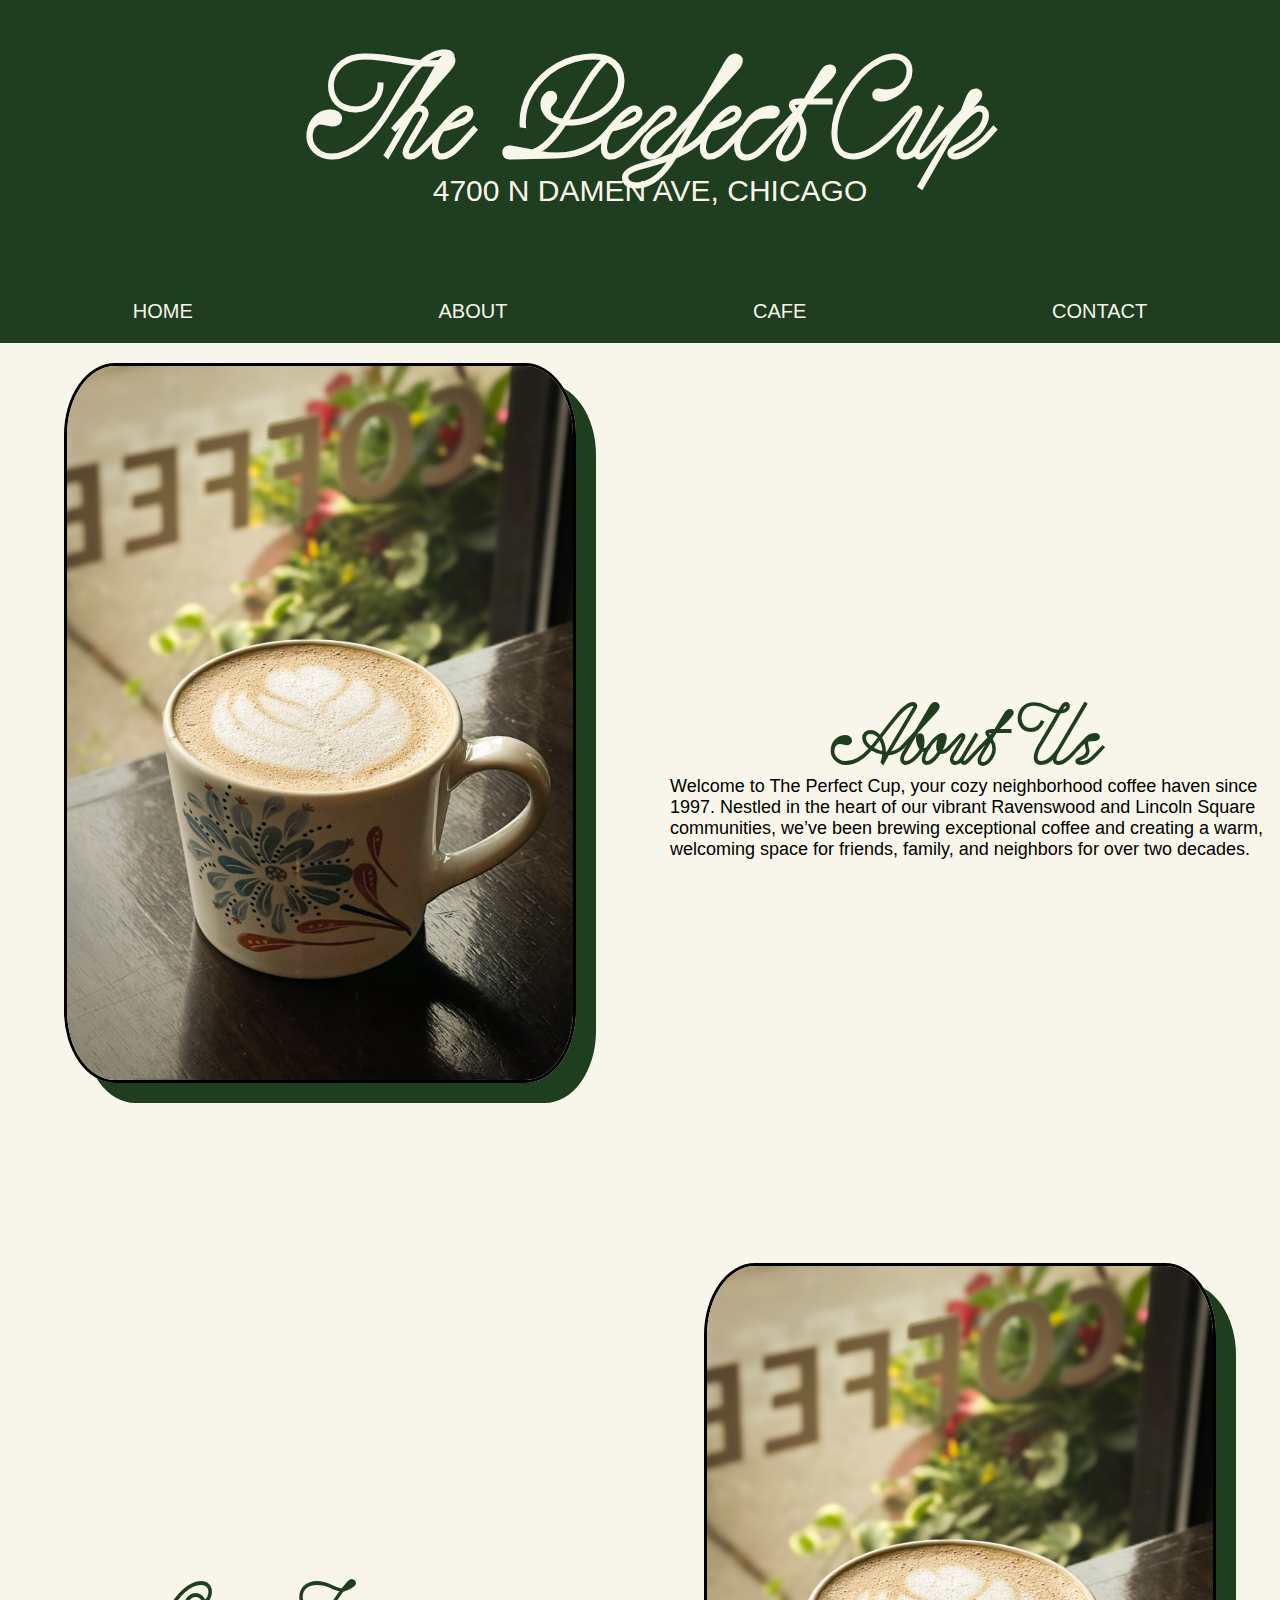
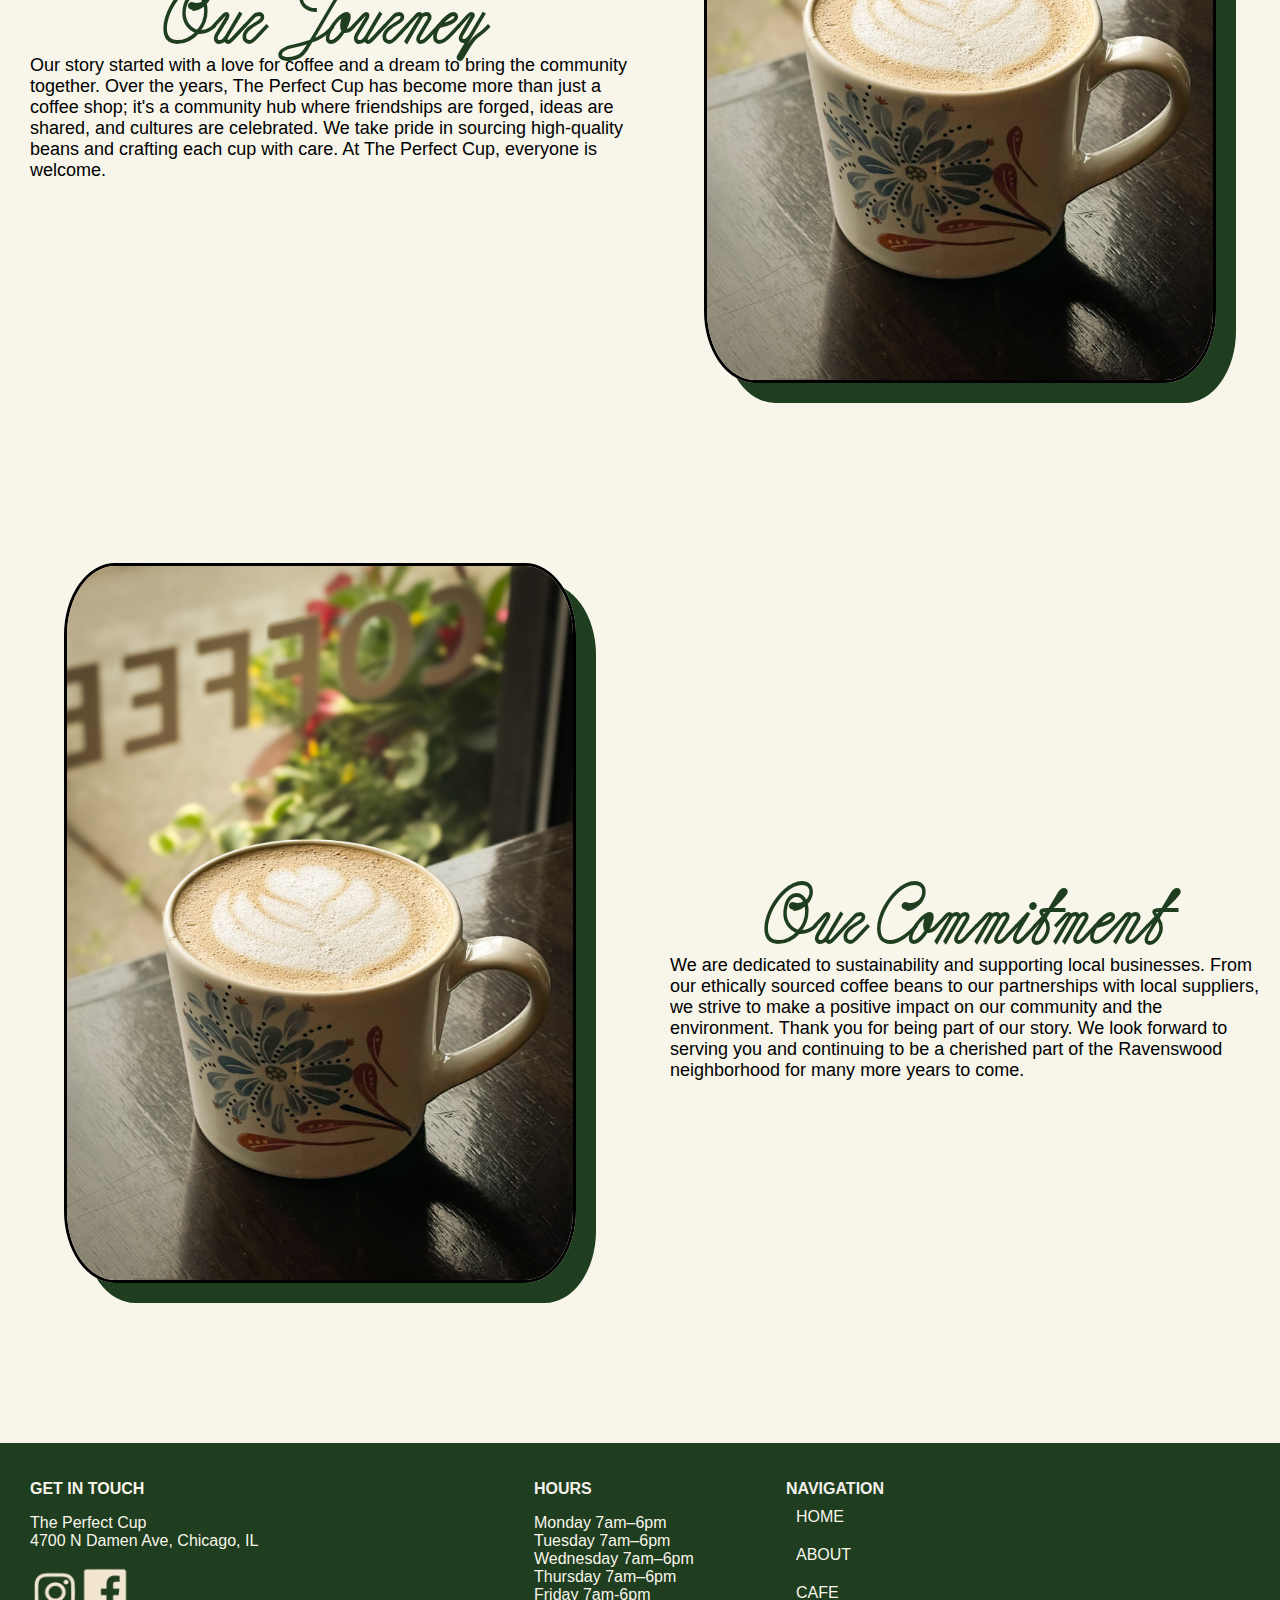
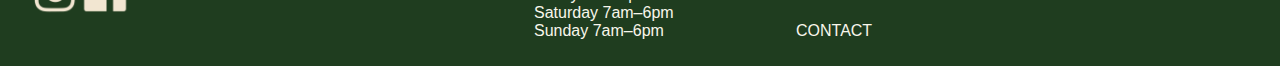
==== html/about.html @ 3f5484db "ok" ====
<!DOCTYPE html>
<html lang="en">
<head>
    <meta charset="UTF-8">
    <meta name="viewport" content="width=device-width, initial-scale=1.0">
    <title>Perfect Cup</title>
    <link rel="icon" type="image/x-icon" href="../media/images/logo.png">
    <link rel="stylesheet" href="../css/style.css">
    <link rel="preconnect" href="https://fonts.googleapis.com">
    <link rel="preconnect" href="https://fonts.gstatic.com" crossorigin>
    <link href="https://fonts.googleapis.com/css2?family=Jaldi:wght@400;700&family=Jomhuria&display=swap" rel="stylesheet">
    <link href="https://fonts.googleapis.com/css2?family=Jaldi:wght@400;700&family=Jomhuria&family=Mogra&display=swap" rel="stylesheet">
    <link href="https://fonts.googleapis.com/css2?family=Jaldi:wght@400;700&family=Jomhuria&family=Mogra&family=Righteous&display=swap" rel="stylesheet">
    <script type="importmap">
    {
      "imports": {
        "three": "https://unpkg.com/three@v0.162.0/build/three.module.js",
        "three/addons/": "https://unpkg.com/three@v0.162.0/examples/jsm/"
      }
    }
    </script>
    <style>
      body {
        background-color: #f8f6eb;
      }
      .parent-container::after {
        content: "";
        display: table;
        clear: both;
      }
    </style>
</head>
<body>
  <!-- Load an icon library to show a hamburger menu (bars) on small screens -->
  <link rel="stylesheet" href="https://cdnjs.cloudflare.com/ajax/libs/font-awesome/4.7.0/css/font-awesome.min.css">
  <!-- Top Navigation Menu -->
  <div class="topnav">
    <a href="https://kaylasuess.com/" class="active"></a>
    <!-- Navigation links (hidden by default) -->
    <div id="myLinks">
        <a href="index.html" id="chome">home</a>
        <a href="html/about.html" id="about">about</a>
        <div id="insta">
         <a href="https://www.instagram.com/perfectcupchicago/">
           <img src="media/images/instagram.png" alt="instagram" style="width: 50px; height: 50px;">
         </a>
       </div>
       <div id="facebook">
         <a href="https://www.facebook.com/perfectcupchicago/">
           <img src="media/images/facebook.png" alt="instagram" style="width: 50px; height: 50px;">
         </a>
       </div>
      </div>
    <!-- "Hamburger menu" / "Bar icon" to toggle the navigation links -->
    <a href="javascript:void(0);" class="icon" onclick="myFunction()">
      <i class="fa fa-bars"></i>
    </a>
  </div> 

  <div class="parent-container">
    <div class="flex-container">
      <h1>The Perfect Cup</h1>
      <h2>4700 N DAMEN AVE, CHICAGO</h2>
    </div>

    <div class="flex-container-header">
      <div id="home"><a href="../index.html">HOME</a></div>
      <div id="about"><a href="../html/about.html">ABOUT</a></div>
      <div id="cafe"><a href="../html/cafe.html">CAFE</a></div>
      <div id="contact"><a href="../html/contact.html">CONTACT</a></div>
    </div>

    <div class="our-story">
      <div class="our-story1">
        <img id="coffee-pages" src="../media/images/latte.jpg">
      </div> 
      <div class="our-story2">
        <h3>About Us</h3>
        <h4>Welcome to The Perfect Cup, your cozy neighborhood coffee haven since 1997. Nestled in the heart of our vibrant Ravenswood and Lincoln Square communities, we’ve been brewing exceptional coffee and creating a warm, welcoming space for friends, family, and neighbors for over two decades.</h4>
      </div>
    </div>

    <div class="our-story">
      <div class="our-story2">
        <h3>Our Journey</h3>
        <h4>Our story started with a love for coffee and a dream to bring the community together. Over the years, The Perfect Cup has become more than just a coffee shop; it's a community hub where friendships are forged, ideas are shared, and cultures are celebrated.
        We take pride in sourcing high-quality beans and crafting each cup with care. At The Perfect Cup, everyone is welcome.</h4>
      </div>
      <div class="our-story1">
        <img id="coffee-pages" src="../media/images/latte.jpg">
      </div> 
    </div>

    <div class="our-story">
      <div class="our-story1">
        <img id="coffee-pages" src="../media/images/latte.jpg">
      </div> 
      <div class="our-story2">
        <h3>Our Commitment</h3>
        <h4>We are dedicated to sustainability and supporting local businesses. From our ethically sourced coffee beans to our partnerships with local suppliers, we strive to make a positive impact on our community and the environment.
        Thank you for being part of our story. We look forward to serving you and continuing to be a cherished part of the Ravenswood neighborhood for many more years to come.</h4>
      </div>
    </div>
  </div> 

  <div class="flex-container-footer">

    <div class="flex-item-hours">
      <h5>GET IN TOUCH</h5>
<p>The Perfect Cup
<br>
4700 N Damen Ave, Chicago, IL

</p>

<div id="insta">
<a href="https://www.instagram.com/perfectcupchicago/">
  <img src="../media/images/instagram.png" alt="instagram" style="width: 50px; height: 50px;">
</a>

<div id="facebook">
<a href="https://www.facebook.com/perfectcupchicago/">
  <img src="../media/images/facebook.png" alt="instagram" style="width: 50px; height: 50px;">
</a>
</div>
</div>


    </div>

    <div class="flex-item-hours2">

      <h5>HOURS</h5>
      <p>Monday	7am–6pm<br>
      Tuesday	7am–6pm<br>
      Wednesday	7am–6pm<br>
      Thursday	7am–6pm<br>
      Friday	7am-6pm<br>
      Saturday	7am–6pm<br>
      Sunday	7am–6pm<br></p>
</div>


<div class="flex-item-hours3">
<h5>NAVIGATION</h5>
    <div id="home">
      <a href="../index.html">HOME</div>
  
            <div id="about">
              <a href="../html/about.html">ABOUT</div>
  
                <div id="cafe">
                  <a href="../html/cafe.html">CAFE</div>
  
                    <div id="contact">
                      <a href="../html/contact.html">CONTACT</div>
  
                    <!-- <div id="insta">
                      <a href="https://www.instagram.com/perfectcupchicago/">
                        <img src="media/images/instagram.png" alt="instagram" style="width: 50px; height: 50px;">
                      </a>
                    </div>
  
                    <div id="facebook">
                      <a href="https://www.facebook.com/perfectcupchicago/">
                        <img src="media/images/facebook.png" alt="instagram" style="width: 50px; height: 50px;">
                      </a>
                    </div>  -->
              
</div>
    </div>
  
                  
 
  <script>
    function myFunction() {
      var x = document.getElementById("myLinks");
      if (x.style.display === "block") {
        x.style.display = "none";
      } else {
        x.style.display = "block";
      }
    }
  </script>

  <script src="../js/script.js" type="module"></script>
  <script src="../js/main.js" type="module"></script>
</body>
</html>
---- css/style.css ----
body{
    margin:0;
    height: 100%;
}
canvas{
    display:block;
}
* {
  box-sizing: border-box;
}

.parent-container {
  width: 100%;
}

/* Clearfix for parent container */
.parent-container::after {
  content: "";
  display: table;
  clear: both;
}



.flex-container-header{
    display: flex;
    flex-direction: in-line;
    background-color: #1f3d1f;
    font-family: 'Open Sans', sans-serif;
    font-weight: 300;
    font-size: 20px;
    padding: 10px;
    height: 40%;
    width: 100%;
    padding-top: 20px;
    justify-content: center;
    justify-content: space-around;
    margin-left: auto;
    margin-right: auto;
   
   

   
}

a{
    text-decoration: none;
    color: #f8f6eb;
   
}




#home{
   /* position:absolute; */
    padding: 10px;
    
   
   
}

#home:hover{
    text-decoration: none;
    background-color: #D6A441;
    border-radius: 5px;
}

#about{
    /* position: absolute; */
    padding: 10px;
  
}

#about:hover{
    text-decoration: none;
    background-color: #D6A441;
    border-radius: 5px;
}

#cafe{
    /* position: absolute; */
    padding: 10px;
    
}

#cafe:hover{
    text-decoration: none;
    background-color: #D6A441;
    border-radius: 5px;
}

#contact{
    /* position: absolute; */
    padding: 10px;
   
}

#contact:hover{
    text-decoration: none;
    background-color: #D6A441;
    border-radius: 5px;
}

#insta{
    display: flex;
    flex-wrap: nowrap;
}



.flex-container{
    display: flex;
    flex-direction: column;
    width: 100%;
    height: 30vh;
    justify-content: center;
    align-items: center;
    /* border: solid black;
    border-radius: 20px; */
    background-color: #1f3d1f;
    font-family: 'louiseregular';

   
}

@font-face {
  font-family: 'louiseregular';
  src: url('../media/fonts/louise-regular-webfont.woff2') format('woff2'),
       url('../media/fonts/louise-regular-webfont.woff') format('woff');
  font-weight: normal;
  font-style: normal;

}

h1{
  font-family: 'louiseregular';
    font-size: 100px;
    color: #f8f6eb;
    margin-top: 100px;
    display: flex;
    align-items: center;
    text-align: center;
    flex-wrap: wrap;

    
}

h2{
    font-family: 'Open Sans', sans-serif;
    font-weight: 300;
    font-size: 30px;
    margin-top: -70px;
    padding-bottom: 60px;
    justify-content: center;
    padding-left: 20px;
    flex-wrap: wrap;

   
    
    color: #f8f6eb;

    
}

h3{
  font-family: 'louiseregular';
    font-size: 60px;
   color: #1f3d1f;
    justify-content: center;
    margin-left: auto;
    margin-right: auto;
    margin-top: auto;
    margin-bottom: 0px;
   

    

}

h4{
    font-family: 'Open Sans', sans-serif;
    font-size: 18px;
    font-weight: 300;
    color: black;
    justify-content: center;
    margin-left: auto;
    margin-right: auto;
    margin-top: 0px;
    margin-bottom: auto;
    padding-bottom: 10px;
    padding-left: 30px;
    padding-right: 10px;

}

h5{
  font-family: "Space Mono", sans-serif;
  font-size: 16px;
  margin-bottom: 0px;
}

.flex-container2{
    display: flex;
    flex-direction: column;
  width: 100%;
  height: 100%;
}

.flex-container3{
 display: flex;
 flex-direction: column;
 margin-top: 50px;
  width: 100%;

   

}


#coffee{
    margin-left: auto;
    margin-right: auto;
  width: 80%;
  height: 80vh;
  justify-content: center;
  border: solid black;
  box-shadow: 20px 20px #1f3d1f;
  object-fit: cover;
  object-position: 50% 50%;
  border-radius: 10%;

}

#coffee-pages{
  margin-left: auto;
  margin-right: auto;
width: 80%;
height: 80vh;
justify-content: center;
border: solid black;
box-shadow: 20px 20px #1f3d1f;
object-fit: cover;
margin-top: 20px;
object-position: 50% 50%;
border-radius: 10%;

}


#coffee-scroll{
  margin-left: auto;
  margin-right: auto;
width: 80%;
height: 80vh;
justify-content: center;
border: solid black;
box-shadow: 20px 20px #1f3d1f;
object-fit: cover;
object-position: 50% 50%;


}


div.scrollmenu {
    
    overflow: auto;
    white-space: nowrap;
    margin-bottom: 100px;
    background-color:#1f3d1f;
  }
  
  div.scrollmenu a {
    display: inline-block;
    color: white;
    text-align: center;
    padding: 14px;
    text-decoration: none;
    margin-bottom: 200px;
    padding-bottom: 100px;
  }
  
  div.scrollmenu a:hover {
    background-color: #777;
  }
  

  
  div.scroll {
    margin: 4px, 4px;
    padding: 4px;
   color: black;
    width: 500px;
    height: 50vh;
    overflow-x: hidden;
    overflow-y: auto;
    text-align: justify;
    margin-top: 100px;
   

}


  .flex-container-footer{
    display: flex;
    flex-direction: in-line;
    background-color: #1f3d1f;
    font-size: 25px;
    padding: 10px;
    height: 30%;
    width: 100%;
    color: #f8f6eb;
    bottom: 0;
    /* position: fixed; */
   
   
   
}




.flex-container4{
    display: flex;
    flex-direction: column;
    width: 80%;
    height: 100%;
    justify-content: center;
    text-align: center;
    align-items: center;
  margin-bottom: 100px;
    padding-bottom: 20px;
    margin-left: auto;
    margin-right: auto;
   border: solid #1f3d1f;
   box-shadow: 20px 20px #1f3d1f;
    color: #f8f6eb;
    margin-top: 100px;
    border-radius: 10%;

}

.mobile-container {
    max-width: 480px;
    margin: auto;
   background-color: #396346;
    height: 500px;
    border-radius: 10px;
    display: none;
  }
  

  
  .topnav #myLinks {
    display: none;
  }
  
  .topnav a {
    color: #f8f6eb;
    padding: 14px 16px;
    text-decoration: none;
    font-size: 17px;
    display: none;
  }
  
  .topnav a.icon {
   background-color: #f8f6eb;
    display: none;
    position: absolute;
    right: 0;
    top: 0;
  }
  
  .topnav a:hover {
    background-color: #f8f6eb;
   
  }
  
  .active {

    color: #f8f6eb;
  }


  p{
    color: #f8f6eb;
    font-family: 'Open Sans', sans-serif;
    font-weight: 300;
    
  }

.flex-item-hours{
  display: flex;
  flex-direction: column;
    font-size: 16px;
    width: 40%;
    height: 100%;
    color: #f8f6eb;
    /* margin-top: 20px;
    margin-bottom: 20px; */
    margin-left: 20px;
    
   
 
    

}

.flex-item-hours2{
  display: flex;
  flex-direction: column;
  width: 20%;
    height: 100%;
  font-size: 16px;
  color: #F2F0EB;
  font-family: 'Open Sans', sans-serif;
  font-weight: 300;
  


}

.flex-item-hours3{
  display: flex;
  flex-direction: column;
  width: 20%;
  height: 100%;
  font-size: 16px;
  color: #F2F0EB;
  font-family: 'Open Sans', sans-serif;
  font-weight: 300;
  


}

.our-story{
  width: 100%;
  height: 100vh;
  display: flex;
  flex-wrap: wrap;
}

.our-story1{
  display: flex;
  flex-direction:column;
  width: 50%;
  height: 100vh;
  flex-wrap: wrap;
  margin-left: auto;
  margin-right: auto;
  
}

.our-story2{
  display: flex;
  flex-direction:column;
  width: 50%;
  height: 100vh;

  flex-wrap: wrap;
  
}

.our-story3{
  display: flex;
  flex-direction:column;
  width: 50%;
  height: 100vh;
color: orange;
  flex-wrap: wrap;
}


.umbria{
  width: 100%;
  height: 100vh;
  background-color: #D6A441;
}


.contact{
  width: 100%;
  height: 70vh;
  background-color: #D6A441;
  color: white;
  display: flex;
  flex-direction: in-line;
font-size: 30px;
font-family:Impact, Haettenschweiler, 'Arial Narrow Bold', sans-serif;
justify-content: center;
justify-content: space-around;
margin-bottom: 50px;
padding-top: 50px;

 
}

.contact2{
  width: 100%;
  height: 50vh;
  
  color: white;
}

/* Media Queries */


/* ---------------iphone 10 --------------*/

@media (max-width: 475px) and (max-height: 812px) {
    .flex-container-header {
         display: none;
     
     }

     .flex-container{
        display: none;
     }

     .mobile-container {
        /* max-width: 475px; */
        width: 100%;
        margin: auto;
        /* background-color: orange; */
        height: 100px;
        border-radius: 50px;
        display: block;
        padding-bottom: 20px;
        padding-top: 20px;
        margin-top: 20px;
        
      }
      
    
      
      .topnav #myLinks {
        display: none;
      }
      
      .topnav a {
        color: black;
        padding: 14px 16px;
        text-decoration: none;
        font-family: 'louiseregular', sans-serif;
        font-size: 17px;
        display: block;
     
      }
      
      .topnav a.icon {
       
        display: block;
        position: absolute;
        right: 0;
        top: 0;
    
      }
      
      .topnav a:hover {

        background-color: #F0E4D0;
       
      }
      
      .active {
    
        color: #F0E4D0;
        font-size: 12px;
      }


.flex-container{
    width: 100%;
    height: 80vh;}


      h1{
        font-size: 26px;
        margin-top: auto;
      }


h2{
    font-size: 25px;
    margin-top:0px;
    margin-left: auto;
    margin-right: auto;
}

h3{
    font-size: 15px;
    margin-top: 5px;
    margin-left: auto;
    margin-right: auto;
    padding-left: 10px;
    padding-right: 10px;
    justify-content: center;
}


h4{
    font-size: 20px;
    margin-top: auto;
    padding-left: auto;
}

#burger{
    font-size: 20px;
font-family: "Jaldi", sans-serif;
width: 100%;
}


}


/* ---------------tablet --------------*/

@media (max-width: 768px) and (max-height: 612px) {
    .flex-container-header {
         display: none;
     

      
     }

     .mobile-container {
        max-width: 480px;
        margin: auto;
        background-color: #9FBD9A;
        height: 500px;
        border-radius: 50px;
        display: block;
        padding-bottom: 20px;
      }
      
    
      
      .topnav #myLinks {
        display: none;
      }
      
      .topnav a {
        color: black;
        padding: 14px 16px;
        text-decoration: none;
        font-family: 'Jaldi', sans-serif;
        font-size: 17px;
        display: block;
        background-color: #9FBD9A;
      }
      
      .topnav a.icon {
       background-color: #9FBD9A;
        display: block;
        position: absolute;
        right: 0;
        top: 0;
      }
      
      .topnav a:hover {
        background-color: #9FBD9A;
       
      }
      
      .active {
    
        color: #F2F0EB;
      }


.flex-container{
    width: 100%;
    height: 80vh;}


      h1{
        font-size: 80px;
        margin-top: auto;
      }


h2{
    font-size: 25px;
    margin-top:0px;
    margin-left: auto;
    margin-right: auto;
}

h3{
    font-size: 15px;
    margin-top: 5px;
    margin-left: auto;
    margin-right: auto;
    padding-left: 10px;
    padding-right: 10px;
    justify-content: center;
}


h4{
    font-size: 20px;
    margin-top: auto;
    padding-left: auto;
}

#home{
    font-size: 20px;
}

#about{ 
    font-size: 20px;
    left: 70px;

}

#insta{
    position: absolute;
    right: 0px;
    padding-right: 30px;

}

#facebook{
    position: absolute;
    right: 100px;

}


}
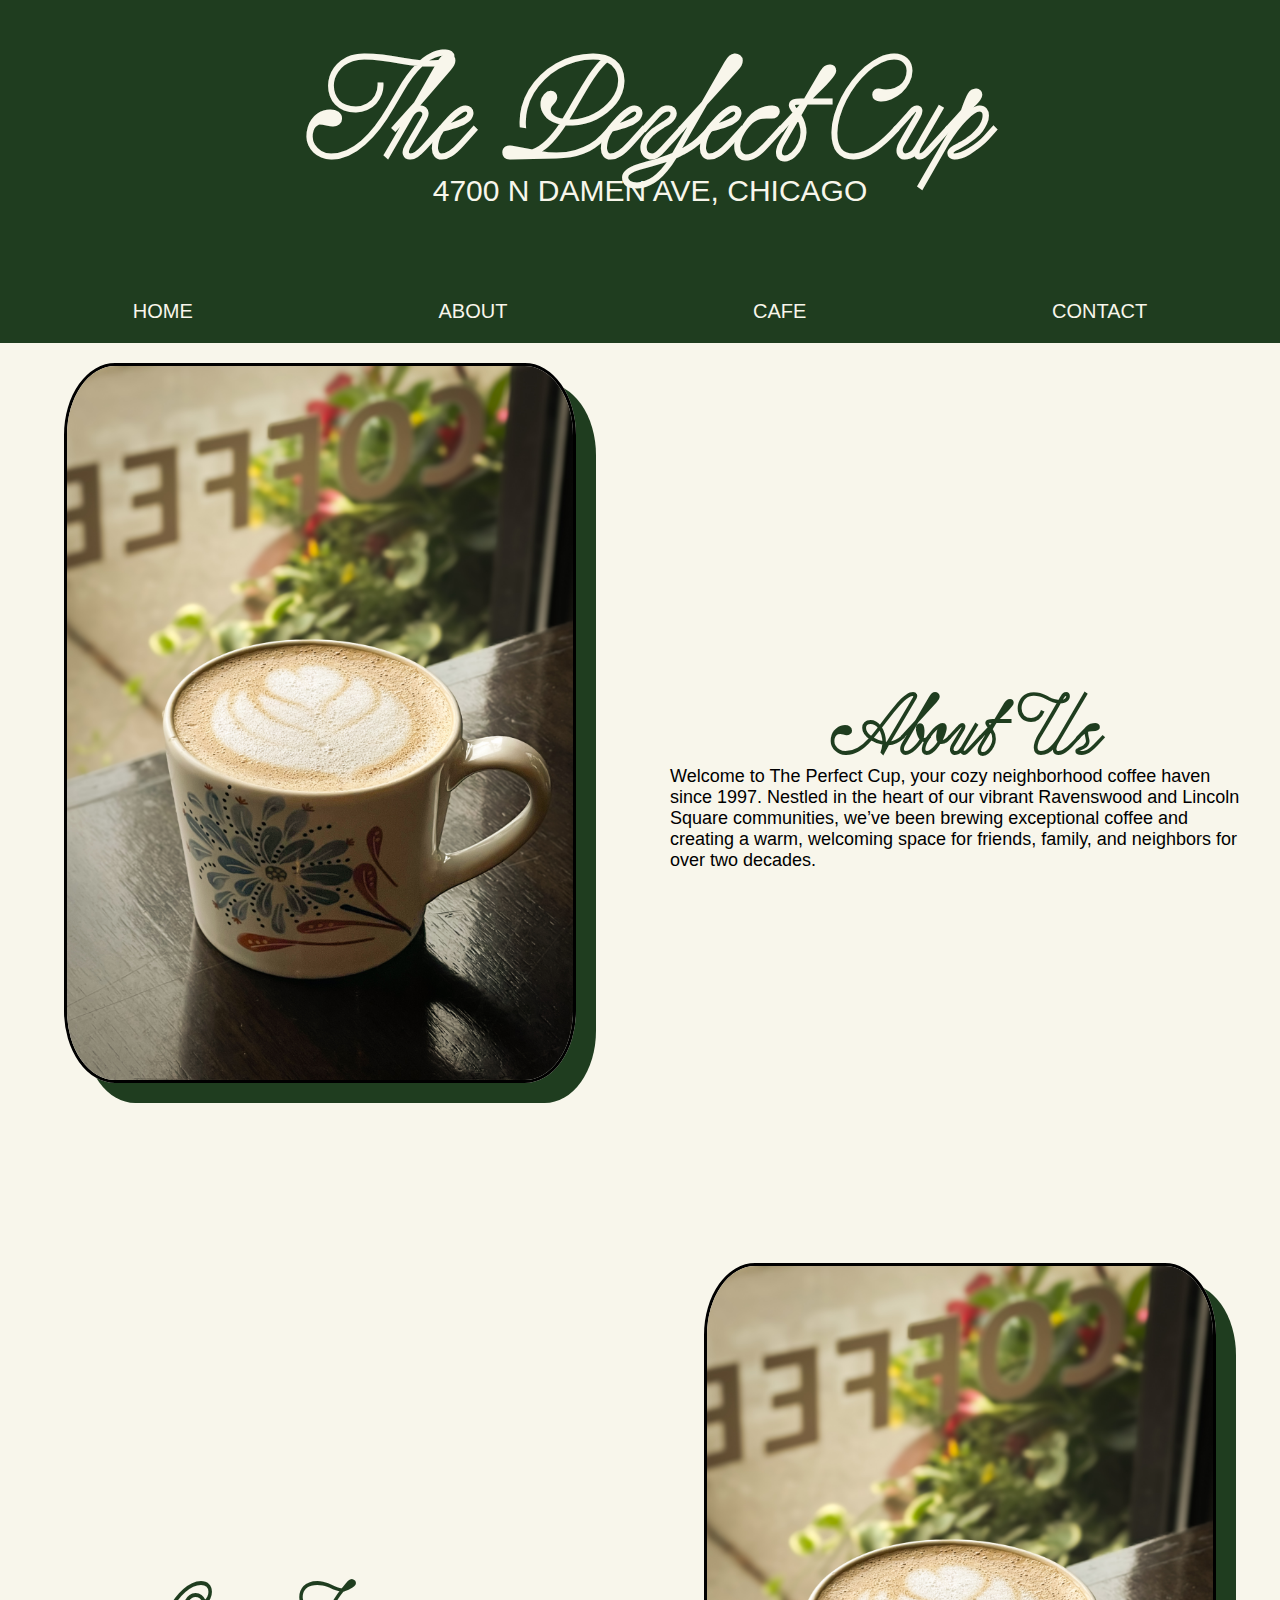
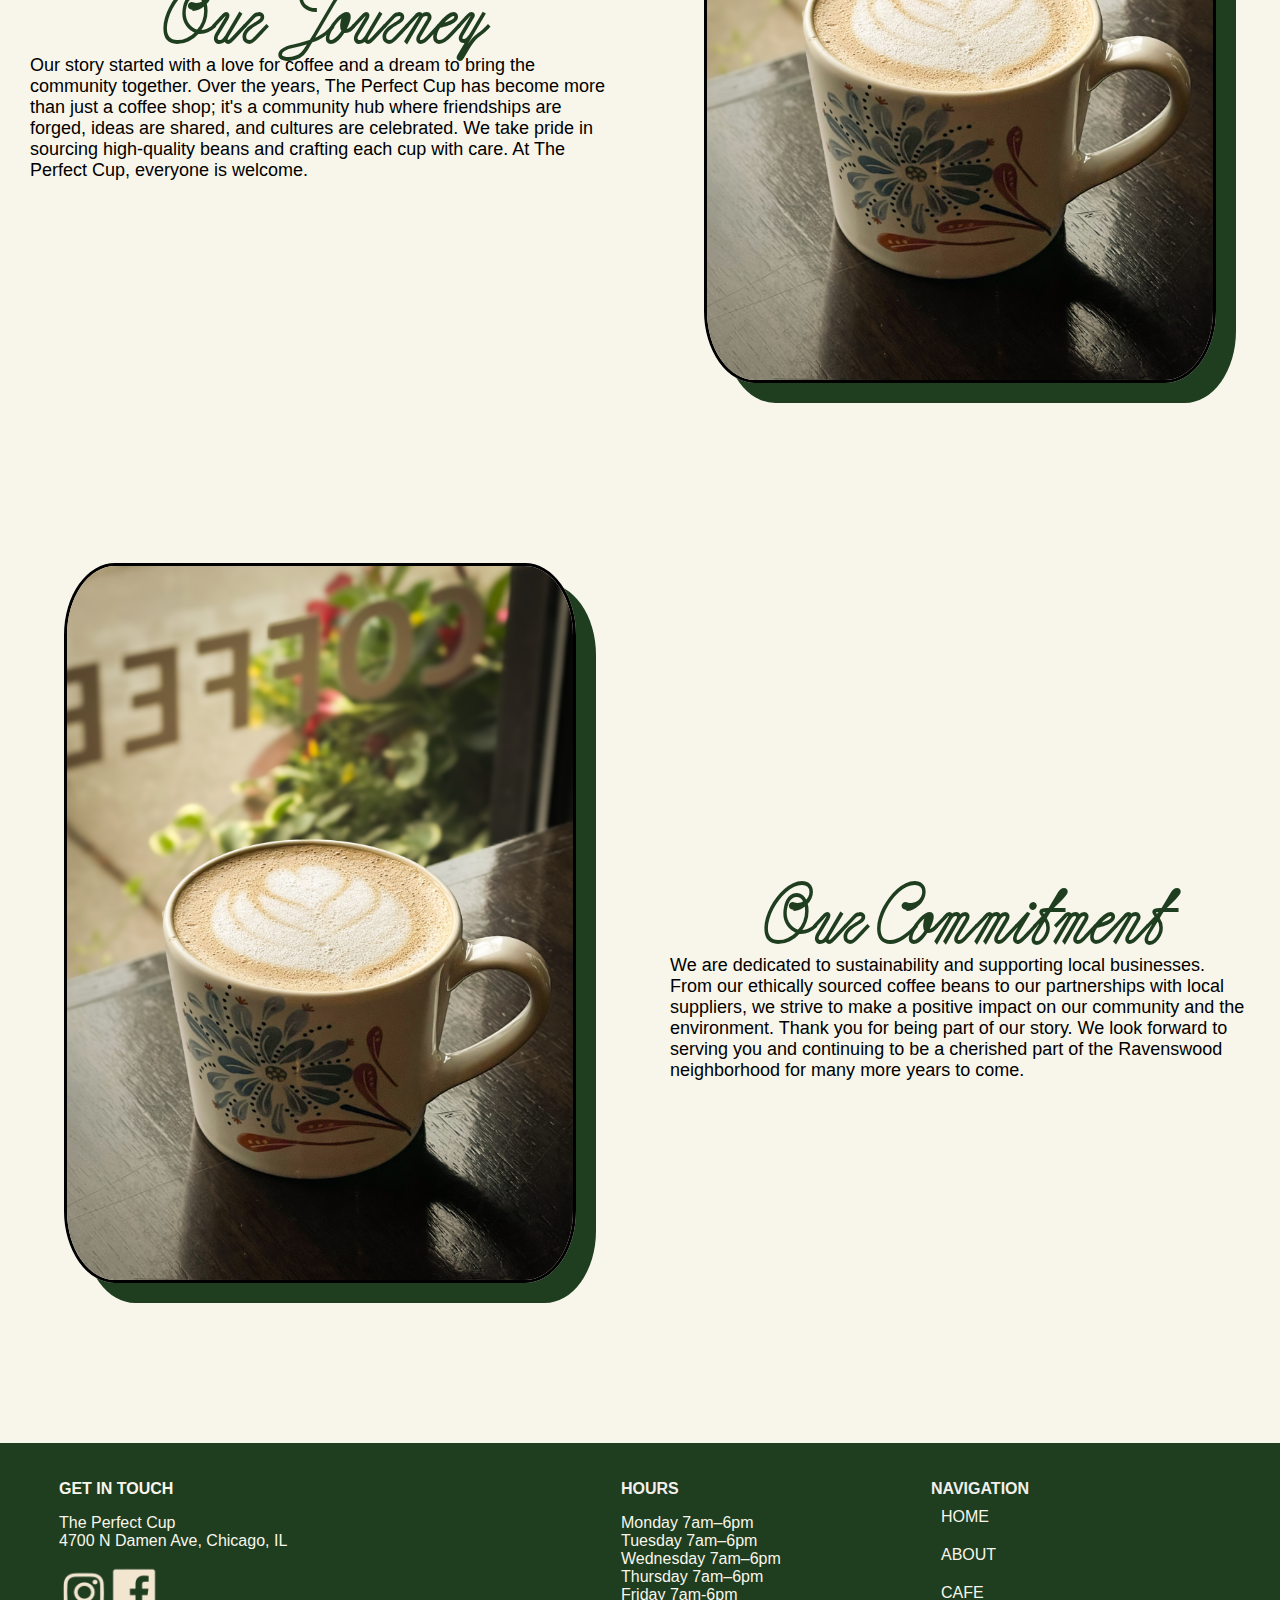
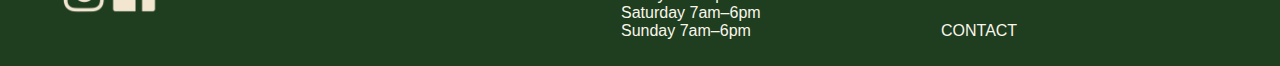
==== commit d4866787: "ok" ====
--- a/html/about.html
+++ b/html/about.html
@@ -33,23 +33,20 @@
 <body>
   <!-- Load an icon library to show a hamburger menu (bars) on small screens -->
   <link rel="stylesheet" href="https://cdnjs.cloudflare.com/ajax/libs/font-awesome/4.7.0/css/font-awesome.min.css">
-  <!-- Top Navigation Menu -->
-  <div class="topnav">
-    <a href="https://kaylasuess.com/" class="active"></a>
+    <!-- Top Navigation Menu -->
+    <div class="topnav">
+
+      <a href="#home" class="active">The Perfect Cup</a>
+ 
+  
     <!-- Navigation links (hidden by default) -->
     <div id="myLinks">
-        <a href="index.html" id="chome">home</a>
-        <a href="html/about.html" id="about">about</a>
-        <div id="insta">
-         <a href="https://www.instagram.com/perfectcupchicago/">
-           <img src="media/images/instagram.png" alt="instagram" style="width: 50px; height: 50px;">
-         </a>
-       </div>
-       <div id="facebook">
-         <a href="https://www.facebook.com/perfectcupchicago/">
-           <img src="media/images/facebook.png" alt="instagram" style="width: 50px; height: 50px;">
-         </a>
-       </div>
+        <a href="../index.html"id="burger">HOME</a>
+        <a href="../html/about.html"id="burger">ABOUT</a>
+        <a href="../html/cafe.html"id="burger">CAFE</a>
+        <a href="../html/contact.html"id="burger">CONTACT</a>
+  
+    
       </div>
     <!-- "Hamburger menu" / "Bar icon" to toggle the navigation links -->
     <a href="javascript:void(0);" class="icon" onclick="myFunction()">
--- a/css/style.css
+++ b/css/style.css
@@ -190,8 +190,14 @@
     margin-bottom: auto;
     padding-bottom: 10px;
     padding-left: 30px;
-    padding-right: 10px;
-
+    padding-right: 30px;
+
+}
+
+#burger{
+  font-family: "Space Mono", sans-serif;
+  font-size: 16px;
+  margin-bottom: 0px;
 }
 
 h5{
@@ -199,6 +205,9 @@
   font-size: 16px;
   margin-bottom: 0px;
 }
+
+
+
 
 .flex-container2{
     display: flex;
@@ -312,6 +321,7 @@
     width: 100%;
     color: #f8f6eb;
     bottom: 0;
+    justify-content: space-around;
     /* position: fixed; */
    
    
@@ -344,7 +354,7 @@
 .mobile-container {
     max-width: 480px;
     margin: auto;
-   background-color: #396346;
+   background-color: #1f3d1f;
     height: 500px;
     border-radius: 10px;
     display: none;
@@ -360,7 +370,7 @@
     color: #f8f6eb;
     padding: 14px 16px;
     text-decoration: none;
-    font-size: 17px;
+    font-size: 30px;
     display: none;
   }
   
@@ -468,7 +478,7 @@
   flex-direction:column;
   width: 50%;
   height: 100vh;
-color: orange;
+/* background-color: #1f3d1f; */
   flex-wrap: wrap;
 }
 
@@ -484,7 +494,7 @@
   width: 100%;
   height: 70vh;
   background-color: #D6A441;
-  color: white;
+  color: black;
   display: flex;
   flex-direction: in-line;
 font-size: 30px;
@@ -501,23 +511,167 @@
   width: 100%;
   height: 50vh;
   
+  
+}
+
+
+.hi{
+  
+  width: 100%;
+  height: 30vh;
+  font-family: 'louiseregular';
+  font-size: 60px;
+  justify-content: center;
+  padding-top: 30px;
+  background-color: #1f3d1f;
+  text-align: center;
   color: white;
 }
 
+
+button{
+  font-family: "Space Mono", sans-serif;
+  border: solid #1f3d1f;
+  width:100px;
+  color:#F0E4D0;
+  background-color:#1f3d1f;
+  padding-top: 10px;
+  padding-bottom: 10px;
+  margin-top: 30px;
+border-radius: 20px;
+}
+
+button:hover{
+  color:#D6A441;
+}
 /* Media Queries */
 
 
-/* ---------------iphone 10 --------------*/
-
-@media (max-width: 475px) and (max-height: 812px) {
-    .flex-container-header {
-         display: none;
-     
-     }
-
-     .flex-container{
-        display: none;
-     }
+/* Media Queries */
+@media screen and (max-width: 768px) {
+  .flex-container-header {
+      display: none;
+  }
+.flex-container{
+  display: none;
+}
+
+  h1 {
+     display: none;
+  }
+  h2 {
+     display:none;
+  }
+  .flex-item-hours, .flex-item-hours2, .flex-item-hours3 {
+      width: 100%;
+      margin: 10px 0;
+  }
+  .our-story1, .our-story2, .our-story3 {
+      width: 90%;
+  }
+  #coffee, #coffee-pages, #coffee-scroll {
+      width: 90%;
+      height: auto;
+  }
+
+
+h3{
+  font-size: 30px;
+}
+
+  .mobile-container {
+    /* max-width: 475px; */
+    width: 100%;
+    margin: auto;
+    /* background-color: orange; */
+    height: 100px;
+    border-radius: 50px;
+    display: block;
+    padding-bottom: 20px;
+    padding-top: 20px;
+    margin-top: 20px;
+    
+  }
+  
+
+  
+  .topnav #myLinks {
+    display: none;
+  }
+  
+  .topnav a {
+    color: black;
+    padding: 14px 16px;
+    text-decoration: none;
+    font-family: 'louiseregular', sans-serif;
+    font-size: 30px;
+    display: block;
+ 
+  }
+  
+  .topnav a.icon {
+   
+    display: block;
+    position: absolute;
+    right: 0;
+    top: 0;
+
+  }
+  
+  .topnav a:hover {
+
+    background-color: #f8f6eb;
+   
+  }
+  
+}
+  .active {
+
+    color: #f8f6eb;
+    font-size: 12px;
+  }
+
+
+
+
+
+
+
+
+
+
+
+
+
+
+
+
+
+
+
+
+
+
+
+
+@media screen and (max-width: 480px) {
+  .topnav a.icon {
+      display: block;
+  }
+  .topnav.responsive {
+      position: relative;
+  }
+  .topnav.responsive .icon {
+      position: absolute;
+      right: 0;
+      top: 0;
+  }
+  .topnav.responsive 
+  a {
+      float
+
+
+
 
      .mobile-container {
         /* max-width: 475px; */
@@ -560,176 +714,17 @@
       
       .topnav a:hover {
 
-        background-color: #F0E4D0;
+        background-color: #f8f6eb;
        
       }
       
+    }
       .active {
     
-        color: #F0E4D0;
+        color: #f8f6eb;
         font-size: 12px;
       }
 
 
-.flex-container{
-    width: 100%;
-    height: 80vh;}
-
-
-      h1{
-        font-size: 26px;
-        margin-top: auto;
-      }
-
-
-h2{
-    font-size: 25px;
-    margin-top:0px;
-    margin-left: auto;
-    margin-right: auto;
-}
-
-h3{
-    font-size: 15px;
-    margin-top: 5px;
-    margin-left: auto;
-    margin-right: auto;
-    padding-left: 10px;
-    padding-right: 10px;
-    justify-content: center;
-}
-
-
-h4{
-    font-size: 20px;
-    margin-top: auto;
-    padding-left: auto;
-}
-
-#burger{
-    font-size: 20px;
-font-family: "Jaldi", sans-serif;
-width: 100%;
-}
-
-
-}
-
-
-/* ---------------tablet --------------*/
-
-@media (max-width: 768px) and (max-height: 612px) {
-    .flex-container-header {
-         display: none;
-     
-
-      
-     }
-
-     .mobile-container {
-        max-width: 480px;
-        margin: auto;
-        background-color: #9FBD9A;
-        height: 500px;
-        border-radius: 50px;
-        display: block;
-        padding-bottom: 20px;
-      }
-      
-    
-      
-      .topnav #myLinks {
-        display: none;
-      }
-      
-      .topnav a {
-        color: black;
-        padding: 14px 16px;
-        text-decoration: none;
-        font-family: 'Jaldi', sans-serif;
-        font-size: 17px;
-        display: block;
-        background-color: #9FBD9A;
-      }
-      
-      .topnav a.icon {
-       background-color: #9FBD9A;
-        display: block;
-        position: absolute;
-        right: 0;
-        top: 0;
-      }
-      
-      .topnav a:hover {
-        background-color: #9FBD9A;
-       
-      }
-      
-      .active {
-    
-        color: #F2F0EB;
-      }
-
-
-.flex-container{
-    width: 100%;
-    height: 80vh;}
-
-
-      h1{
-        font-size: 80px;
-        margin-top: auto;
-      }
-
-
-h2{
-    font-size: 25px;
-    margin-top:0px;
-    margin-left: auto;
-    margin-right: auto;
-}
-
-h3{
-    font-size: 15px;
-    margin-top: 5px;
-    margin-left: auto;
-    margin-right: auto;
-    padding-left: 10px;
-    padding-right: 10px;
-    justify-content: center;
-}
-
-
-h4{
-    font-size: 20px;
-    margin-top: auto;
-    padding-left: auto;
-}
-
-#home{
-    font-size: 20px;
-}
-
-#about{ 
-    font-size: 20px;
-    left: 70px;
-
-}
-
-#insta{
-    position: absolute;
-    right: 0px;
-    padding-right: 30px;
-
-}
-
-#facebook{
-    position: absolute;
-    right: 100px;
-
-}
-
-
-}
-
-
+
+    }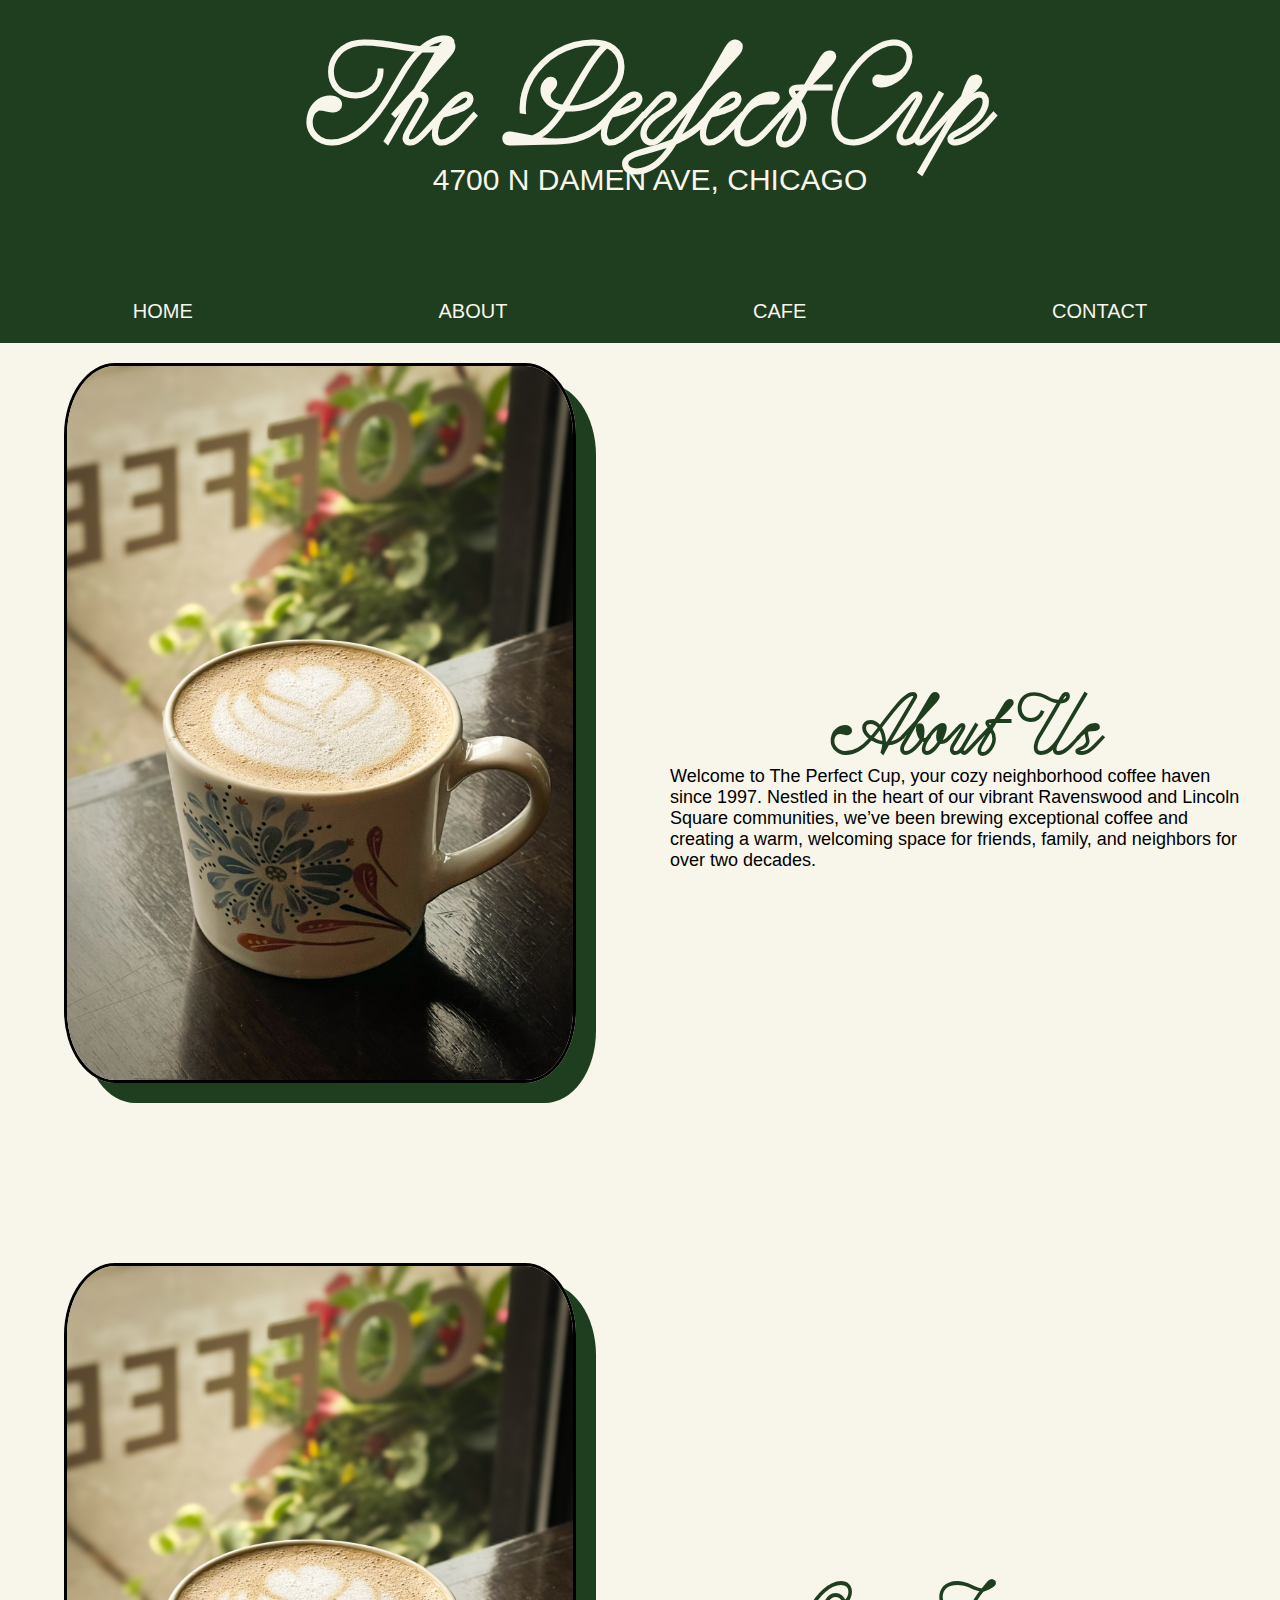
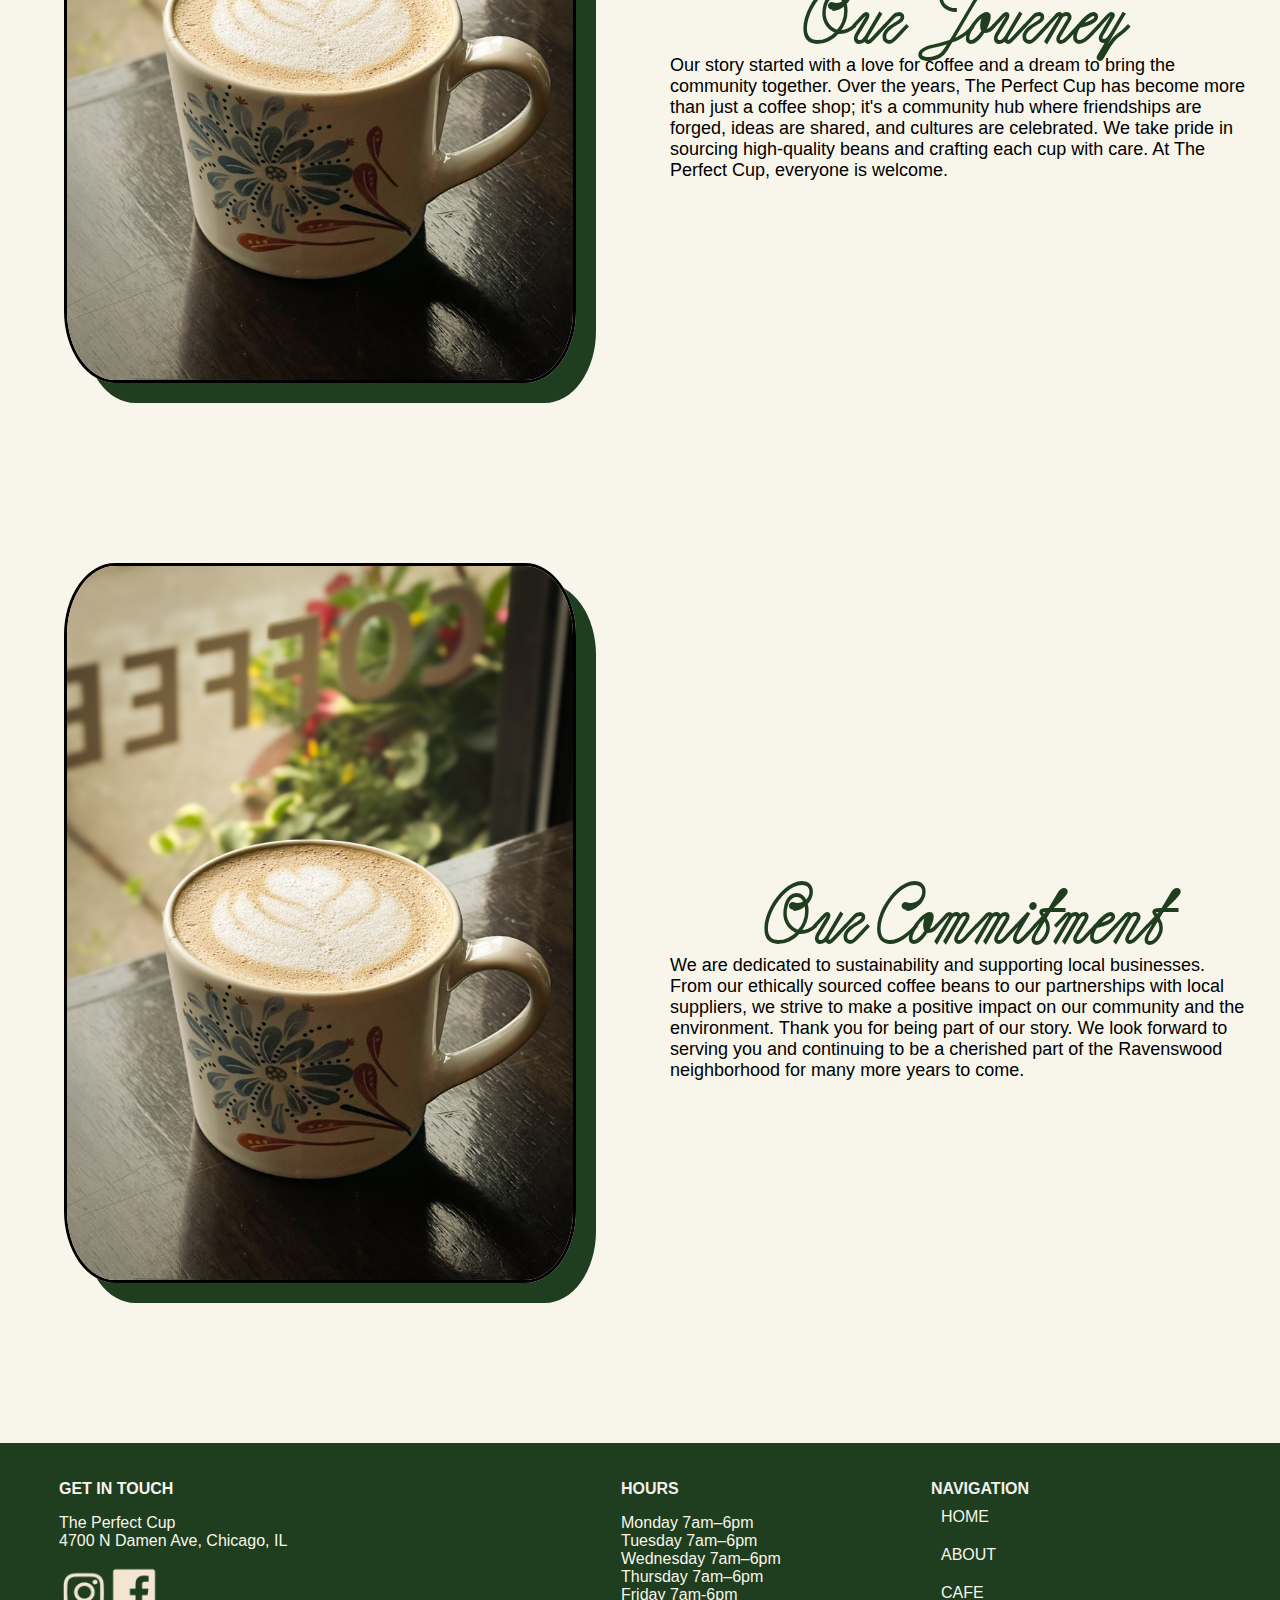
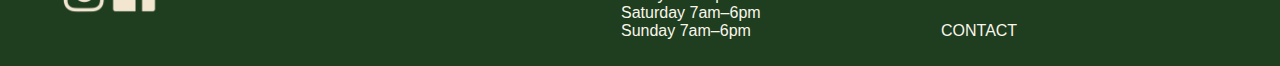
==== commit 04cf544a: "ok" ====
--- a/html/about.html
+++ b/html/about.html
@@ -78,14 +78,15 @@
     </div>
 
     <div class="our-story">
+      <div class="our-story1">
+        <img id="coffee-pages" src="../media/images/latte.jpg">
+      </div> 
       <div class="our-story2">
         <h3>Our Journey</h3>
         <h4>Our story started with a love for coffee and a dream to bring the community together. Over the years, The Perfect Cup has become more than just a coffee shop; it's a community hub where friendships are forged, ideas are shared, and cultures are celebrated.
         We take pride in sourcing high-quality beans and crafting each cup with care. At The Perfect Cup, everyone is welcome.</h4>
       </div>
-      <div class="our-story1">
-        <img id="coffee-pages" src="../media/images/latte.jpg">
-      </div> 
+   
     </div>
 
     <div class="our-story">
--- a/css/style.css
+++ b/css/style.css
@@ -8,6 +8,15 @@
 * {
   box-sizing: border-box;
 }
+
+
+table{
+  font-family: 'Open Sans', sans-serif;
+  font-size: 14px;
+  font-weight: 300;
+  width: 100%;
+}
+
 
 .parent-container {
   width: 100%;
@@ -137,11 +146,12 @@
   font-family: 'louiseregular';
     font-size: 100px;
     color: #f8f6eb;
-    margin-top: 100px;
+    margin-top: 120px;
     display: flex;
     align-items: center;
     text-align: center;
     flex-wrap: wrap;
+    margin-bottom: auto;
 
     
 }
@@ -150,12 +160,13 @@
     font-family: 'Open Sans', sans-serif;
     font-weight: 300;
     font-size: 30px;
-    margin-top: -70px;
+    /* margin-top: -70px; */
     padding-bottom: 60px;
     justify-content: center;
     padding-left: 20px;
     flex-wrap: wrap;
-
+    margin-bottom: 70px;
+margin-top: auto;
    
     
     color: #f8f6eb;
@@ -523,10 +534,28 @@
   font-size: 60px;
   justify-content: center;
   padding-top: 30px;
-  background-color: #1f3d1f;
   text-align: center;
   color: white;
-}
+  width: 50%;
+  height: 50vh;
+ 
+  flex-wrap: wrap;
+  flex-direction: in-line;
+  display: flex;
+}
+
+
+.map{
+display: flex;
+width: 100%;
+height: 40vh;
+background-color:#1f3d1f;
+flex-wrap: wrap;
+flex-direction: in-line;
+padding-top: 20px;
+padding-bottom: 20px;
+}
+
 
 
 button{
@@ -674,7 +703,7 @@
 
 
      .mobile-container {
-        /* max-width: 475px; */
+        max-width: 480px;
         width: 100%;
         margin: auto;
         /* background-color: orange; */
@@ -690,12 +719,12 @@
     
       
       .topnav #myLinks {
-        display: none;
+        display: block;
       }
       
       .topnav a {
         color: black;
-        padding: 14px 16px;
+        padding: 0px;
         text-decoration: none;
         font-family: 'louiseregular', sans-serif;
         font-size: 17px;
@@ -725,6 +754,88 @@
         font-size: 12px;
       }
 
-
+      .flex-container3{
+        position: relative;
+        margin-right: 10px;
+        width: 90%;
+      }
+
+
+.flex-container4{
+  position: relative;
+  margin-left: 20px;
+}
+
+  .flex-container-footer{
+    font-size: 10px;
+  }  
+  
+  .flex-item-hours{
+    display: column;
+    font-size: 10px;
+  }
+
+
+  .flex-container-footer,
+  .contact,
+  .our-story {
+      display: flex;
+      justify-content: space-around;
+      margin: 20px 0;
+  }
+
+  .hi {
+      text-align: left;
+      font-size: 32px;
+      margin: 20px 0;
+      flex-direction: column;
+
+
+  }
+
+  .map{
+    flex-wrap: nowrap;
+    flex-direction: column;
+    justify-content: center;
+    margin-left: auto;
+    margin-right: auto;
+  }
+
+  #map{
+    width: 30%;
+    height: 100vh;
+  }
+
+  .our-story1 img {
+      max-width: 100%;
+      height: auto;
+  }
+
+  .flex-item-hours,
+  .flex-item-hours2,
+  .flex-item-hours3 {
+      margin: 10px;
+  }
+
+
+  .our-story, .our-story1, .our-story2, .our-story3{
+    flex-wrap: nowrap;
+    flex-direction: column;
+    justify-content: center;
+    margin-left: auto;
+    margin-right: auto;
+  }
+
+
+#coffee{
+  justify-content: center;
+  margin-left: auto;
+  margin-right: auto;
+  margin-bottom: 10px;
+}
+
+p{ 
+  font-size: 12px;
+}
 
     }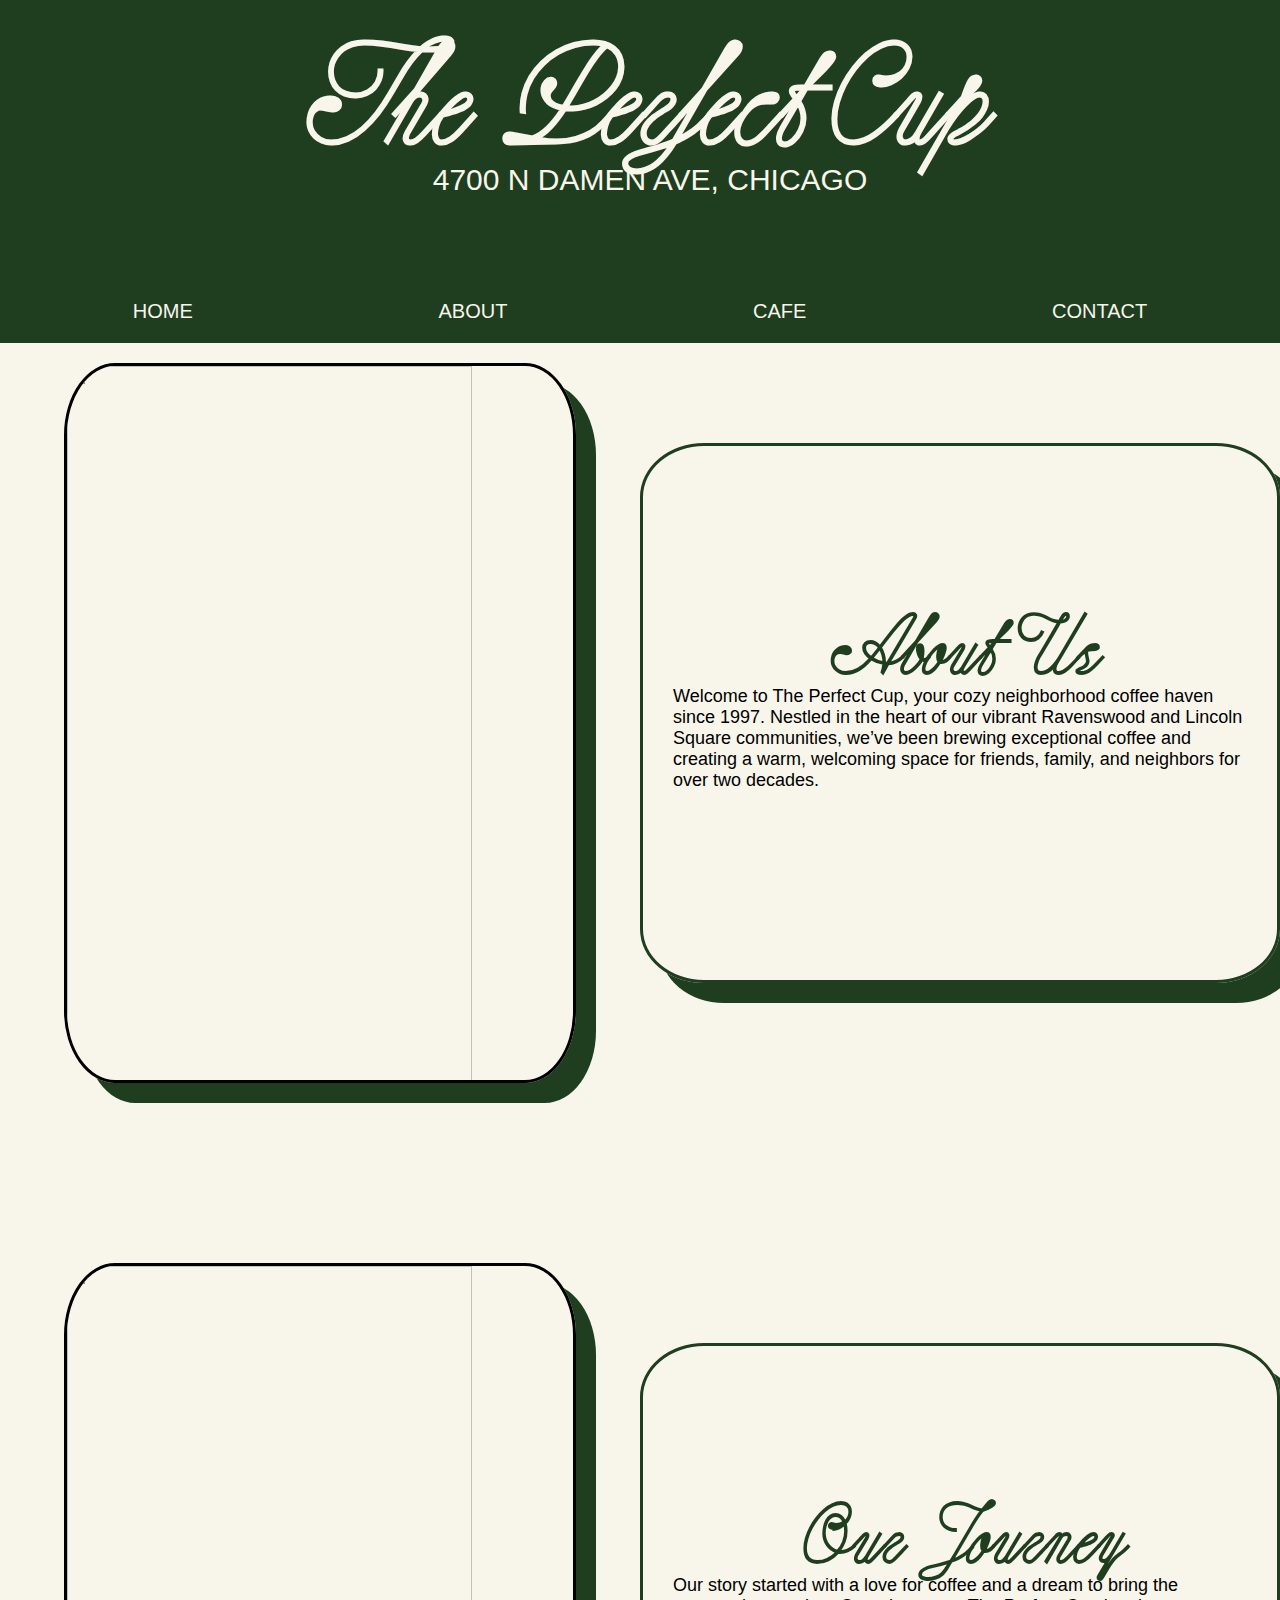
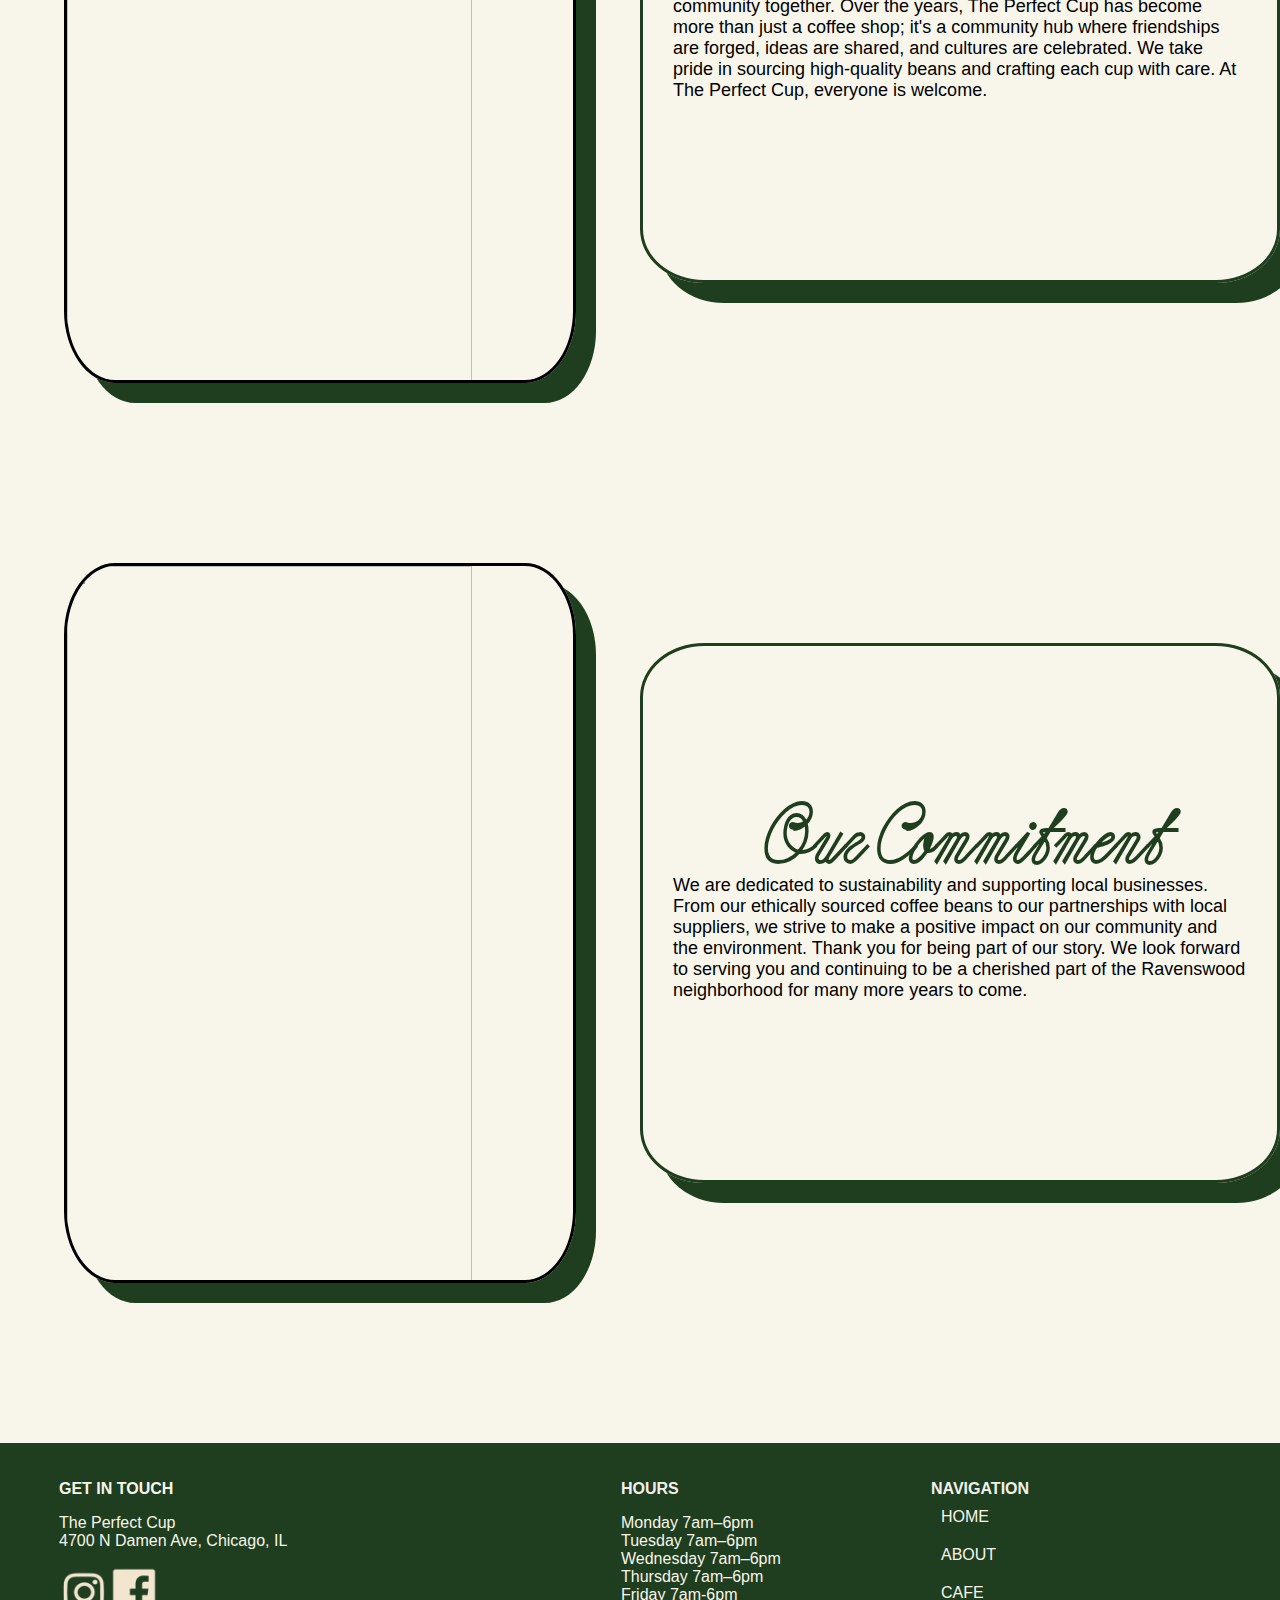
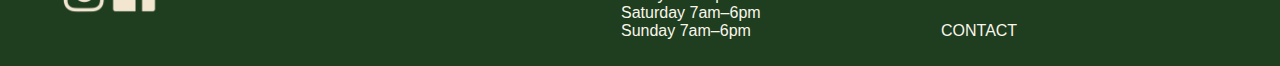
==== commit b649c42f: "ok" ====
--- a/html/about.html
+++ b/html/about.html
@@ -69,7 +69,7 @@
 
     <div class="our-story">
       <div class="our-story1">
-        <img id="coffee-pages" src="../media/images/latte.jpg">
+        <img id="coffee-pages" src="../media/images/shelf.png">
       </div> 
       <div class="our-story2">
         <h3>About Us</h3>
@@ -79,7 +79,7 @@
 
     <div class="our-story">
       <div class="our-story1">
-        <img id="coffee-pages" src="../media/images/latte.jpg">
+        <img id="coffee-pages" src="../media/images/syrups2.png">
       </div> 
       <div class="our-story2">
         <h3>Our Journey</h3>
@@ -91,7 +91,7 @@
 
     <div class="our-story">
       <div class="our-story1">
-        <img id="coffee-pages" src="../media/images/latte.jpg">
+        <img id="coffee-pages" src="../media/images/pastries.png">
       </div> 
       <div class="our-story2">
         <h3>Our Commitment</h3>
--- a/css/style.css
+++ b/css/style.css
@@ -471,14 +471,20 @@
   flex-wrap: wrap;
   margin-left: auto;
   margin-right: auto;
-  
+
 }
 
 .our-story2{
   display: flex;
   flex-direction:column;
   width: 50%;
-  height: 100vh;
+  height: 60vh;
+  border: solid #1f3d1f;
+  box-shadow: 20px 20px #1f3d1f;
+   color: #f8f6eb;
+   margin-top: 100px;
+   border-radius: 10%;
+margin-right: auto;
 
   flex-wrap: wrap;
   
@@ -601,6 +607,9 @@
   #coffee, #coffee-pages, #coffee-scroll {
       width: 90%;
       height: auto;
+      justify-content: center;
+      margin-left: auto;
+      margin-right: auto;
   }
 
 
@@ -764,6 +773,7 @@
 .flex-container4{
   position: relative;
   margin-left: 20px;
+  padding-bottom: 40px;
 }
 
   .flex-container-footer{
@@ -824,6 +834,10 @@
     justify-content: center;
     margin-left: auto;
     margin-right: auto;
+    justify-content: space-around;
+    margin-bottom: 25px;
+    margin-top: 25px;
+  
   }
 
 
@@ -838,4 +852,15 @@
   font-size: 12px;
 }
 
+
+
+#coffee, #coffee-pages, #coffee-scroll {
+  width: 90%;
+  height: auto;
+  justify-content: center;
+  margin-left: auto;
+  margin-right: auto;
+}
+
+
     }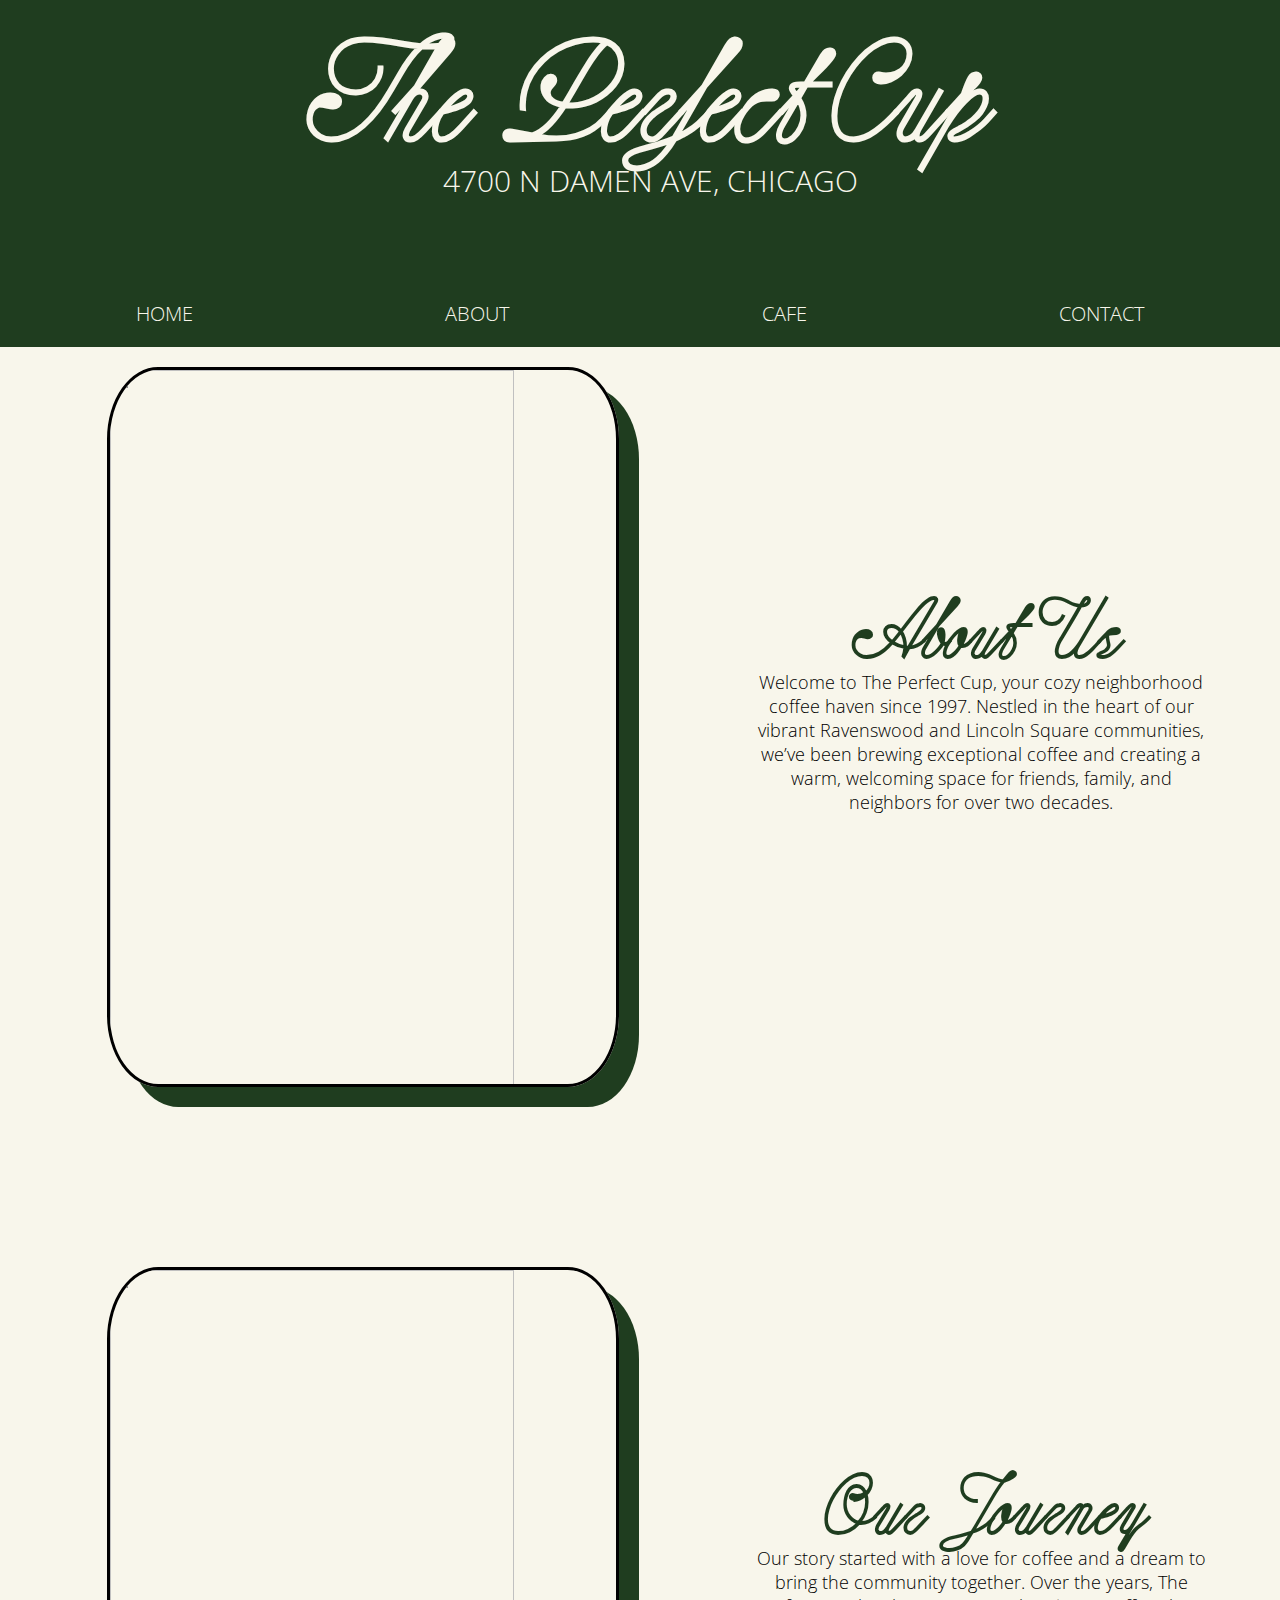
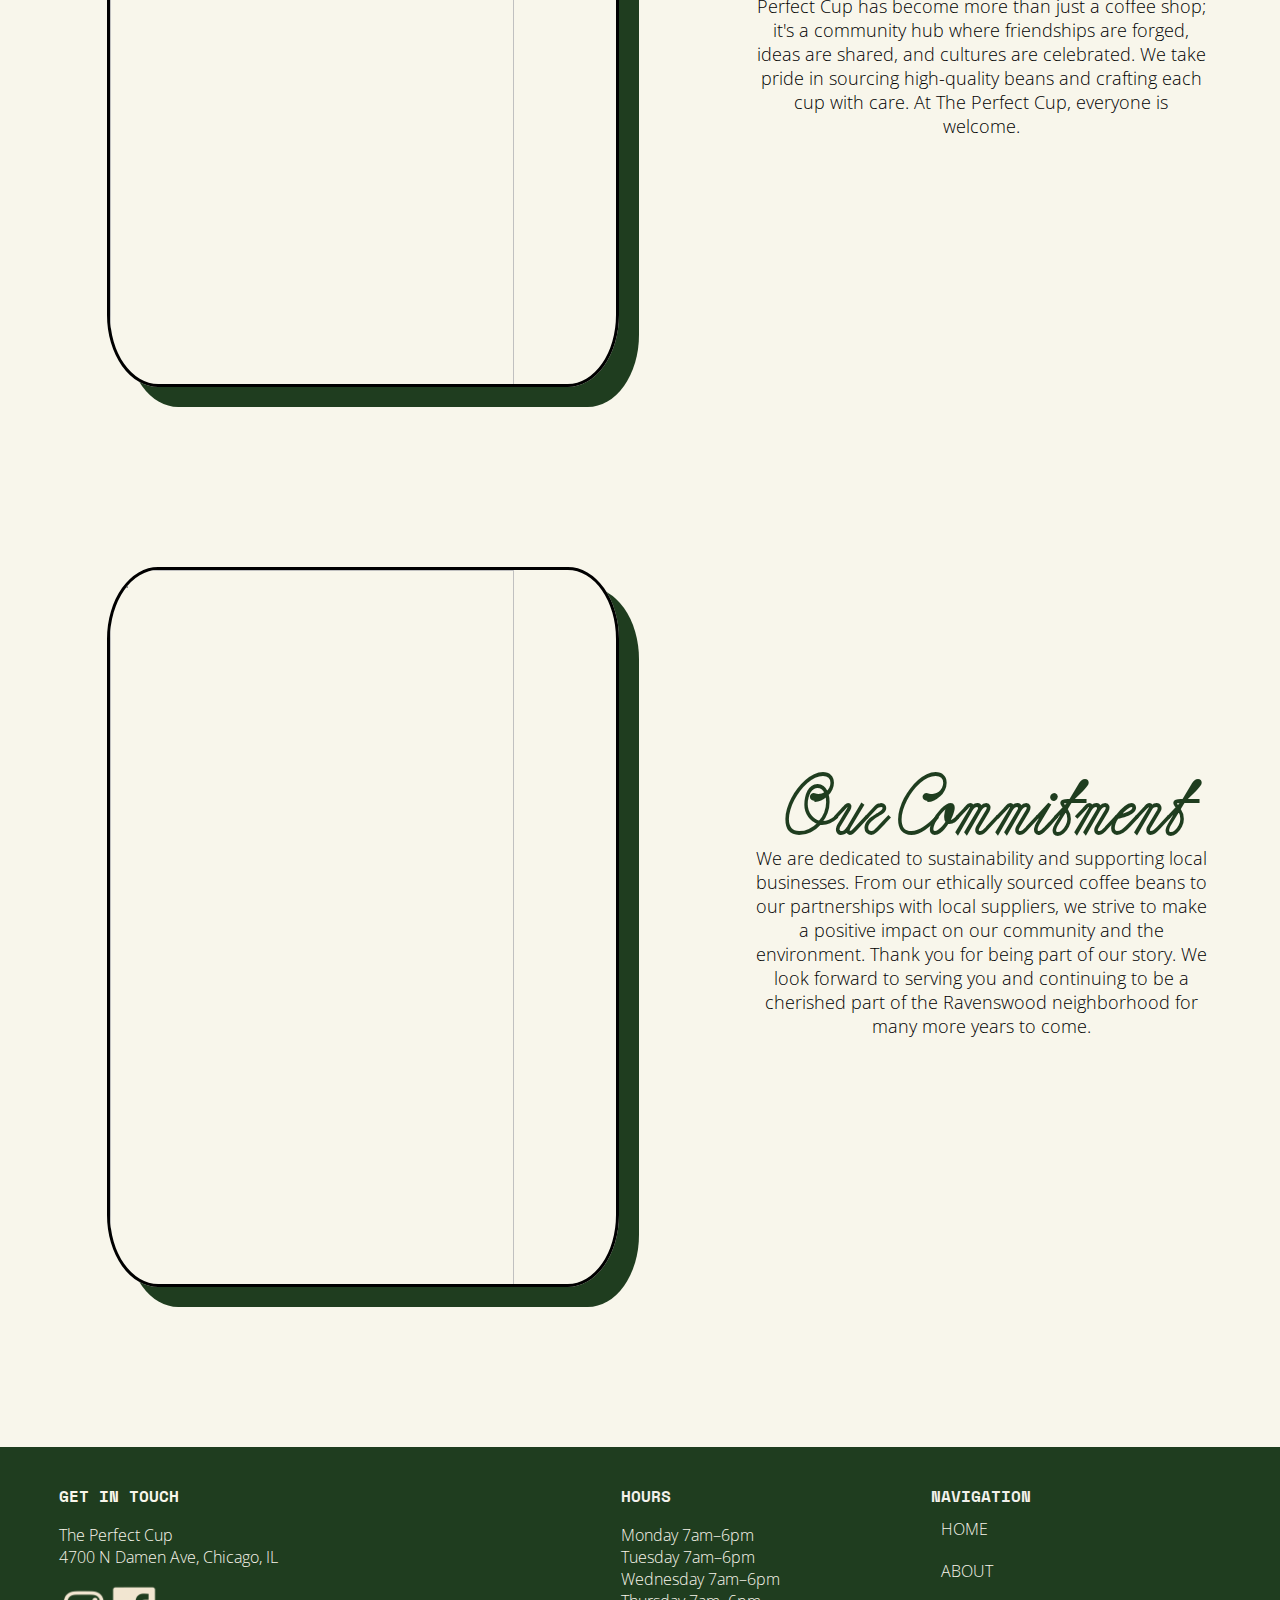
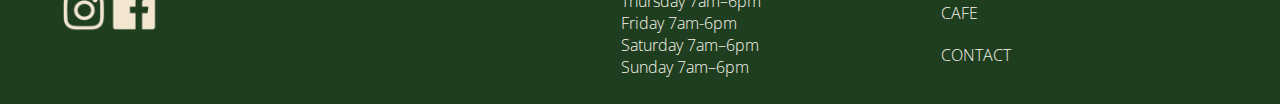
==== commit 87a66627: "font" ====
--- a/html/about.html
+++ b/html/about.html
@@ -11,6 +11,29 @@
     <link href="https://fonts.googleapis.com/css2?family=Jaldi:wght@400;700&family=Jomhuria&display=swap" rel="stylesheet">
     <link href="https://fonts.googleapis.com/css2?family=Jaldi:wght@400;700&family=Jomhuria&family=Mogra&display=swap" rel="stylesheet">
     <link href="https://fonts.googleapis.com/css2?family=Jaldi:wght@400;700&family=Jomhuria&family=Mogra&family=Righteous&display=swap" rel="stylesheet">
+    <link rel="preconnect" href="https://fonts.googleapis.com">
+<link rel="preconnect" href="https://fonts.gstatic.com" crossorigin>
+<link href="https://fonts.googleapis.com/css2?family=Jaldi:wght@400;700&family=Jomhuria&display=swap" rel="stylesheet">
+<link rel="preconnect" href="https://fonts.googleapis.com">
+<link rel="preconnect" href="https://fonts.gstatic.com" crossorigin>
+<link href="https://fonts.googleapis.com/css2?family=Jaldi:wght@400;700&family=Jomhuria&family=Mogra&display=swap" rel="stylesheet">
+<link rel="preconnect" href="https://fonts.googleapis.com">
+<link rel="preconnect" href="https://fonts.gstatic.com" crossorigin>
+<link href="https://fonts.googleapis.com/css2?family=Jaldi:wght@400;700&family=Jomhuria&family=Mogra&family=Righteous&display=swap" rel="stylesheet">
+<link rel="preconnect" href="https://fonts.googleapis.com">
+<link rel="preconnect" href="https://fonts.gstatic.com" crossorigin>
+<link href="https://fonts.googleapis.com/css2?family=Unica+One&display=swap" rel="stylesheet">
+<link rel="preconnect" href="https://fonts.googleapis.com">
+<link rel="preconnect" href="https://fonts.gstatic.com" crossorigin>
+<link href="https://fonts.googleapis.com/css2?family=Notable&family=Unica+One&display=swap" rel="stylesheet">
+<link rel="preconnect" href="https://fonts.googleapis.com">
+<link rel="preconnect" href="https://fonts.gstatic.com" crossorigin>
+<link href="https://fonts.googleapis.com/css2?family=Notable&family=Space+Mono:ital,wght@0,400;0,700;1,400;1,700&family=Unica+One&display=swap" rel="stylesheet">
+<link rel="preconnect" href="https://fonts.googleapis.com">
+<link rel="preconnect" href="https://fonts.gstatic.com" crossorigin>
+<link href="https://fonts.googleapis.com/css2?family=Open+Sans:ital,wght@0,300..800;1,300..800&display=swap" rel="stylesheet">
+
+
     <script type="importmap">
     {
       "imports": {
--- a/css/style.css
+++ b/css/style.css
@@ -283,7 +283,7 @@
 }
 
 
-div.scrollmenu {
+.scrollmenu {
     
     overflow: auto;
     white-space: nowrap;
@@ -291,7 +291,7 @@
     background-color:#1f3d1f;
   }
   
-  div.scrollmenu a {
+  .scrollmenu a {
     display: inline-block;
     color: white;
     text-align: center;
@@ -299,15 +299,16 @@
     text-decoration: none;
     margin-bottom: 200px;
     padding-bottom: 100px;
-  }
-  
-  div.scrollmenu a:hover {
-    background-color: #777;
-  }
-  
-
-  
-  div.scroll {
+    scrollbar-color: #1f3d1f;
+  }
+  
+  .scrollmenu a:hover {
+    background-color: #1f3d1f;
+  }
+  
+
+  
+  .scroll {
     margin: 4px, 4px;
     padding: 4px;
    color: black;
@@ -317,6 +318,7 @@
     overflow-y: auto;
     text-align: justify;
     margin-top: 100px;
+    scrollbar-color: #1f3d1f;
    
 
 }
@@ -477,17 +479,16 @@
 .our-story2{
   display: flex;
   flex-direction:column;
-  width: 50%;
+  width: 40%;
   height: 60vh;
-  border: solid #1f3d1f;
-  box-shadow: 20px 20px #1f3d1f;
+
    color: #f8f6eb;
    margin-top: 100px;
-   border-radius: 10%;
+
 margin-right: auto;
-
+text-align: center;
   flex-wrap: wrap;
-  
+
 }
 
 .our-story3{
@@ -554,7 +555,7 @@
 .map{
 display: flex;
 width: 100%;
-height: 40vh;
+height: 70vh;
 background-color:#1f3d1f;
 flex-wrap: wrap;
 flex-direction: in-line;
@@ -579,7 +580,11 @@
 button:hover{
   color:#D6A441;
 }
+
+
+
 /* Media Queries */
+
 
 
 /* Media Queries */
@@ -597,15 +602,12 @@
   h2 {
      display:none;
   }
-  .flex-item-hours, .flex-item-hours2, .flex-item-hours3 {
-      width: 100%;
-      margin: 10px 0;
-  }
+ 
   .our-story1, .our-story2, .our-story3 {
       width: 90%;
   }
   #coffee, #coffee-pages, #coffee-scroll {
-      width: 90%;
+      width: 100%;
       height: auto;
       justify-content: center;
       margin-left: auto;
@@ -676,191 +678,152 @@
 
 
 
-
-
-
-
-
-
-
-
-
-
-
-
-
-
-
-
-@media screen and (max-width: 480px) {
-  .topnav a.icon {
-      display: block;
-  }
-  .topnav.responsive {
-      position: relative;
-  }
-  .topnav.responsive .icon {
-      position: absolute;
-      right: 0;
-      top: 0;
-  }
-  .topnav.responsive 
-  a {
-      float
-
-
-
-
-     .mobile-container {
-        max-width: 480px;
-        width: 100%;
-        margin: auto;
-        /* background-color: orange; */
-        height: 100px;
-        border-radius: 50px;
+  @media screen and (max-width: 480px) {
+    .topnav a.icon {
         display: block;
-        padding-bottom: 20px;
-        padding-top: 20px;
-        margin-top: 20px;
-        
-      }
-      
-    
-      
-      .topnav #myLinks {
-        display: block;
-      }
-      
-      .topnav a {
-        color: black;
-        padding: 0px;
-        text-decoration: none;
-        font-family: 'louiseregular', sans-serif;
-        font-size: 17px;
-        display: block;
-     
-      }
-      
-      .topnav a.icon {
-       
-        display: block;
+    }
+    .topnav.responsive {
+        position: relative;
+    }
+    .topnav.responsive .icon {
         position: absolute;
         right: 0;
         top: 0;
-    
+    }
+    .topnav.responsive 
+    a {
+        float
+  
+  
+  
+  
+       .mobile-container {
+          max-width: 480px;
+          width: 100%;
+          margin: auto;
+          /* background-color: orange; */
+          height: 100px;
+          border-radius: 50px;
+          display: block;
+          padding-bottom: 20px;
+          padding-top: 20px;
+          margin-top: 20px;
+          
+        }
+        
+      
+        
+        .topnav #myLinks {
+          display: block;
+        }
+        
+        .topnav a {
+          color: black;
+          padding: 0px;
+          text-decoration: none;
+          font-family: 'louiseregular', sans-serif;
+          font-size: 17px;
+          display: block;
+       
+        }
+        
+        .topnav a.icon {
+         
+          display: block;
+          position: absolute;
+          right: 0;
+          top: 0;
+      
+        }
+        
+        .topnav a:hover {
+  
+          background-color: #f8f6eb;
+         
+        }
+        
       }
+        .active {
       
-      .topnav a:hover {
-
-        background-color: #f8f6eb;
-       
+          color: #f8f6eb;
+          font-size: 12px;
+        }
+  
+  
+ 
+  
+    .flex-container-footer{
+      font-size: 10px;
+    }  
+    
+    .flex-item-hours{
+      display: column;
+      font-size: 10px;
+    }
+  
+   
+ 
+  
+    .hi {
+        text-align: left;
+        font-size: 32px;
+        flex-direction: column;
+  
+  
+    }
+  
+    .map{
+      flex-wrap: nowrap;
+      flex-direction: column;
+      justify-content: center;
+      margin-left: auto;
+      margin-right: auto;
+      margin-bottom: 0;
+    }
+  
+  
+  
+    #map{
+      width: 30%;
+      height: 100vh;
+    }
+  
+    
+  
+  
+    .our-story, .our-story1, .our-story2, .our-story3,.scroll{
+      flex-wrap: nowrap;
+      flex-direction: column;
+      justify-content: center;
+  
+  
+    
+    }
+  
+
+  
+  p{ 
+    font-size: 12px;
+  }
+  
+  
+  
+  
+  .scroll{
+    width: 80%;
+    flex-direction: column;
+    display: flex;
+    flex-wrap: nowrap;
+    height: auto;
+  }
+  
+  
+  
+  
+  
+  
+  
+  
       }
-      
-    }
-      .active {
-    
-        color: #f8f6eb;
-        font-size: 12px;
-      }
-
-      .flex-container3{
-        position: relative;
-        margin-right: 10px;
-        width: 90%;
-      }
-
-
-.flex-container4{
-  position: relative;
-  margin-left: 20px;
-  padding-bottom: 40px;
-}
-
-  .flex-container-footer{
-    font-size: 10px;
-  }  
-  
-  .flex-item-hours{
-    display: column;
-    font-size: 10px;
-  }
-
-
-  .flex-container-footer,
-  .contact,
-  .our-story {
-      display: flex;
-      justify-content: space-around;
-      margin: 20px 0;
-  }
-
-  .hi {
-      text-align: left;
-      font-size: 32px;
-      margin: 20px 0;
-      flex-direction: column;
-
-
-  }
-
-  .map{
-    flex-wrap: nowrap;
-    flex-direction: column;
-    justify-content: center;
-    margin-left: auto;
-    margin-right: auto;
-  }
-
-  #map{
-    width: 30%;
-    height: 100vh;
-  }
-
-  .our-story1 img {
-      max-width: 100%;
-      height: auto;
-  }
-
-  .flex-item-hours,
-  .flex-item-hours2,
-  .flex-item-hours3 {
-      margin: 10px;
-  }
-
-
-  .our-story, .our-story1, .our-story2, .our-story3{
-    flex-wrap: nowrap;
-    flex-direction: column;
-    justify-content: center;
-    margin-left: auto;
-    margin-right: auto;
-    justify-content: space-around;
-    margin-bottom: 25px;
-    margin-top: 25px;
-  
-  }
-
-
-#coffee{
-  justify-content: center;
-  margin-left: auto;
-  margin-right: auto;
-  margin-bottom: 10px;
-}
-
-p{ 
-  font-size: 12px;
-}
-
-
-
-#coffee, #coffee-pages, #coffee-scroll {
-  width: 90%;
-  height: auto;
-  justify-content: center;
-  margin-left: auto;
-  margin-right: auto;
-}
-
-
-    }+  
+  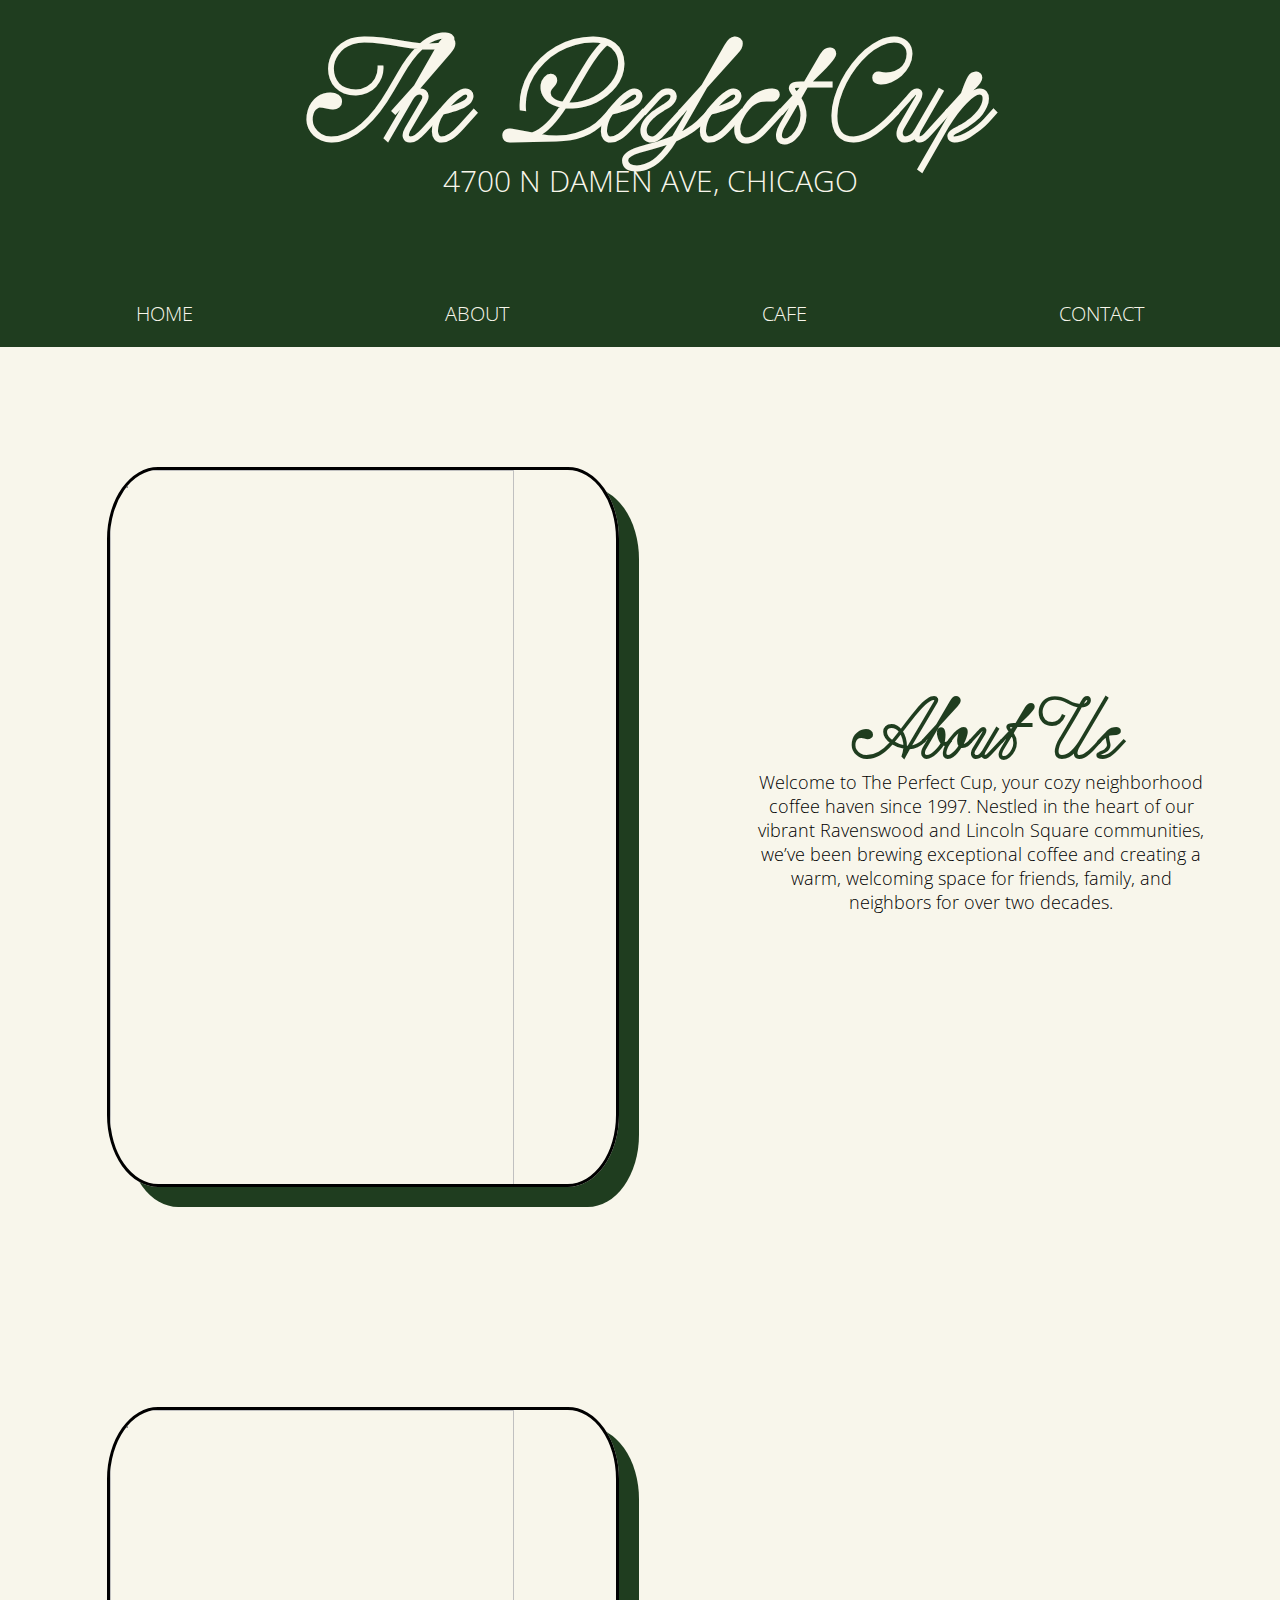
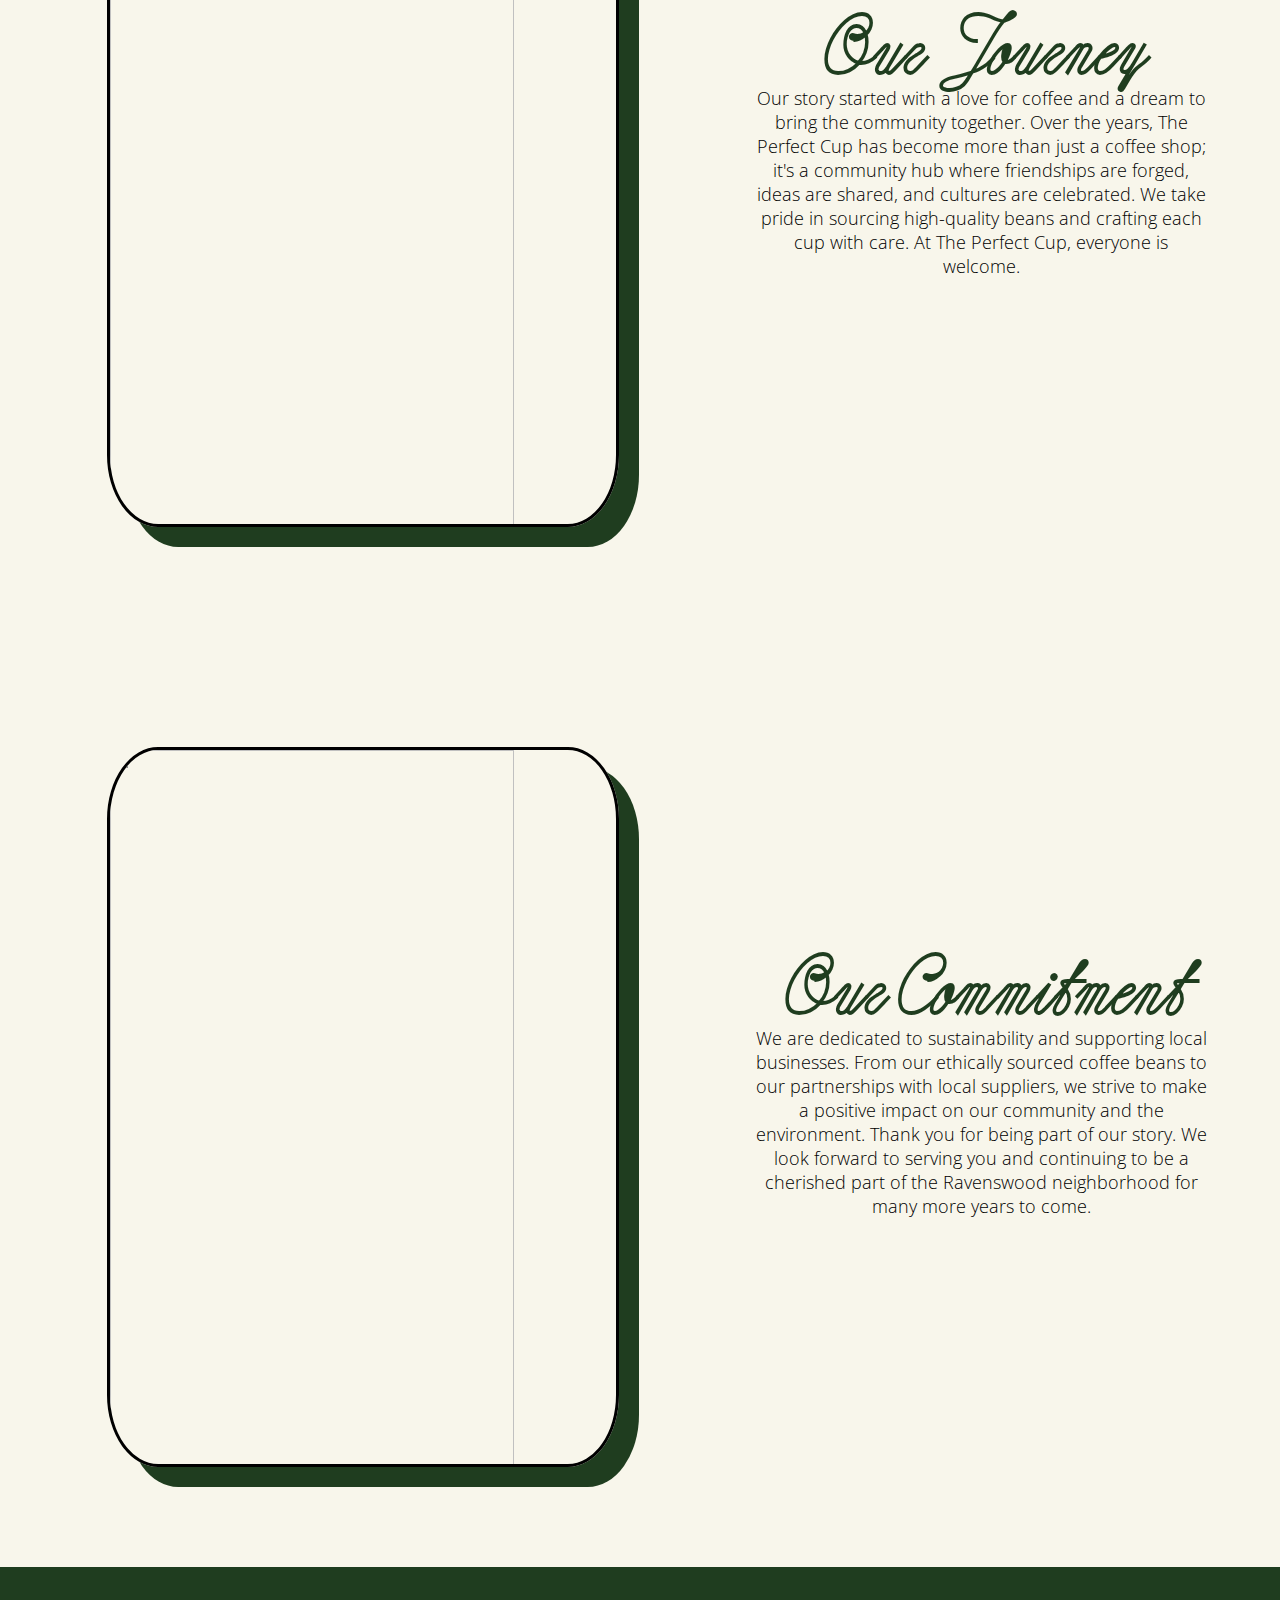
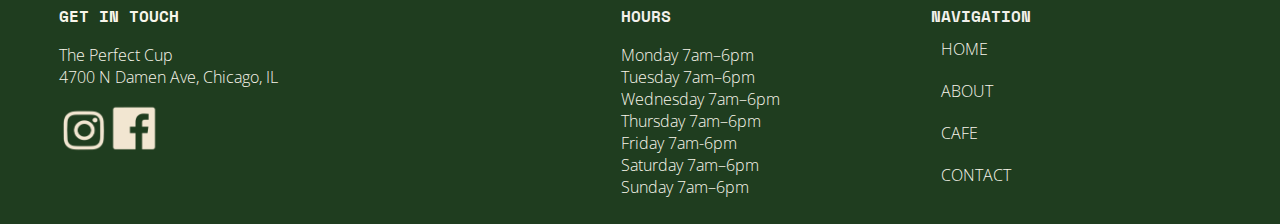
==== commit 353281c5: "oik" ====
--- a/html/about.html
+++ b/html/about.html
@@ -59,7 +59,7 @@
     <!-- Top Navigation Menu -->
     <div class="topnav">
 
-      <a href="#home" class="active">The Perfect Cup</a>
+      <a href="../index.html" class="active">The Perfect Cup</a>
  
   
     <!-- Navigation links (hidden by default) -->
--- a/css/style.css
+++ b/css/style.css
@@ -116,7 +116,10 @@
     flex-wrap: nowrap;
 }
 
-
+#map{
+  width: auto;
+  height: auto;
+}
 
 .flex-container{
     display: flex;
@@ -249,8 +252,23 @@
   object-fit: cover;
   object-position: 50% 50%;
   border-radius: 10%;
-
-}
+margin-top: 20px;
+}
+
+#food{
+  margin-left: auto;
+  margin-right: auto;
+width: 80%;
+height: 80vh;
+justify-content: center;
+border: solid black;
+box-shadow: 20px 20px #1f3d1f;
+object-fit: cover;
+object-position: 50% 50%;
+border-radius: 10%;
+margin-top: 20px;
+}
+
 
 #coffee-pages{
   margin-left: auto;
@@ -283,63 +301,43 @@
 }
 
 
-.scrollmenu {
-    
-    overflow: auto;
-    white-space: nowrap;
-    margin-bottom: 100px;
-    background-color:#1f3d1f;
-  }
-  
-  .scrollmenu a {
-    display: inline-block;
-    color: white;
-    text-align: center;
-    padding: 14px;
-    text-decoration: none;
-    margin-bottom: 200px;
-    padding-bottom: 100px;
-    scrollbar-color: #1f3d1f;
-  }
-  
-  .scrollmenu a:hover {
-    background-color: #1f3d1f;
-  }
-  
-
-  
-  .scroll {
-    margin: 4px, 4px;
-    padding: 4px;
-   color: black;
-    width: 500px;
-    height: 50vh;
-    overflow-x: hidden;
-    overflow-y: auto;
-    text-align: justify;
-    margin-top: 100px;
-    scrollbar-color: #1f3d1f;
-   
-
-}
-
-
-  .flex-container-footer{
-    display: flex;
-    flex-direction: in-line;
-    background-color: #1f3d1f;
-    font-size: 25px;
-    padding: 10px;
-    height: 30%;
-    width: 100%;
-    color: #f8f6eb;
-    bottom: 0;
-    justify-content: space-around;
-    /* position: fixed; */
-   
-   
-   
-}
+div.scrollmenu {
+  background-color: #333;
+  overflow: auto;
+  white-space: nowrap;
+}
+
+div.scrollmenu a {
+  display: inline-block;
+  color: white;
+  text-align: center;
+  padding: 14px;
+  text-decoration: none;
+}
+
+div.scrollmenu a:hover {
+  background-color: #777;
+}
+
+
+
+
+
+
+.flex-container-footer {
+  display: flex;
+  flex-direction: row; /* Horizontal layout */
+  background-color: #1f3d1f;
+  font-size: 25px;
+  padding: 10px;
+  height: 30%;
+  width: 100%;
+  color: #f8f6eb;
+  bottom: 0;
+  justify-content: space-around;
+  /* position: fixed; Optional if you want it fixed at the bottom */
+}
+
 
 
 
@@ -460,16 +458,25 @@
 
 .our-story{
   width: 100%;
-  height: 100vh;
+  height: auto;
   display: flex;
   flex-wrap: wrap;
 }
 
+.umbria{
+  width: 100%;
+  height: auto;
+  display: flex;
+  flex-wrap: wrap;
+}
+
 .our-story1{
   display: flex;
   flex-direction:column;
+  margin-top: 100px;
+  margin-bottom: 100px;
   width: 50%;
-  height: 100vh;
+  height: auto;
   flex-wrap: wrap;
   margin-left: auto;
   margin-right: auto;
@@ -480,10 +487,11 @@
   display: flex;
   flex-direction:column;
   width: 40%;
-  height: 60vh;
+  height: auto;
 
    color: #f8f6eb;
-   margin-top: 100px;
+   margin-top:100px;
+   margin-bottom: 100px;
 
 margin-right: auto;
 text-align: center;
@@ -754,6 +762,9 @@
   
     .flex-container-footer{
       font-size: 10px;
+      justify-content: center;
+      padding: 5px;
+      margin:0;
     }  
     
     .flex-item-hours{
@@ -784,22 +795,33 @@
   
   
     #map{
-      width: 30%;
-      height: 100vh;
+   padding: 20px;
     }
   
-    
-  
-  
-    .our-story, .our-story1, .our-story2, .our-story3,.scroll{
+  
+  #coffee{
+    width: 80%;
+    height: auto;
+    box-shadow: 10px 10px #1f3d1f;
+   
+  
+  }
+
+  #coffee-pages{
+    width: 80%;
+    height: auto;
+    box-shadow: 5px 5px #1f3d1f;
+  }
+  
+    .our-story2, .our-story3{
       flex-wrap: nowrap;
       flex-direction: column;
       justify-content: center;
-  
-  
+      align-items: center;
+      display: flex;
+
     
     }
-  
 
   
   p{ 
@@ -808,22 +830,113 @@
   
   
   
-  
-  .scroll{
-    width: 80%;
-    flex-direction: column;
+  .scroll {
+    display: block; /* Ensure block-level display for vertical stacking */
+    margin: 0;
+    padding: 10px;
+    color: black;
+    width: 100%;
+    height: auto;
+    text-align: left;
+    overflow: visible;
+    margin-bottom: 50px;
+    flex-wrap: wrap;
+}
+
+
+.our-story {
     display: flex;
-    flex-wrap: nowrap;
+    flex-direction: column; /* Use flex-direction for column layout */
     height: auto;
-  }
-  
-  
-  
-  
-  
-  
-  
-  
-      }
-  
+    flex-wrap: wrap;
+    
+}
+
+#food {
+    display: none; 
+}
+
+.umbria {
+    width: 100%;
+    height: auto;
+    margin-top: auto;
+    margin-bottom: auto;
+    padding-bottom: 50px;
+    padding-top: 50px;
+    display: block;
+    justify-content: center;
+    align-items: center;
+}
+
+
+
+h3 {
+    margin: 0; /* Remove top and bottom margins */
+}
+
+
+
+
+.our-story1{
+  margin-top: auto;
+  margin-bottom: auto;
+  height: auto;
+
+  
+
+
+}
+
+.our-story2{
+  height: auto;
+   margin-top:auto;
+   margin-bottom: auto;
+   /* box-shadow: 5px 5px #1f3d1f; */
+ 
+  
+
+}
+
+.our-story3{
+  height: auto;
+   margin-top:auto;
+   margin-bottom: auto;
+   align-items: center;
+   text-align: center;
+   padding: 10px;
+  
+
+  
+}
+
+.contact{
+  display: none;
+  flex-direction: column;
+  font-size: 24px;
+  align-items: center;
+  margin: 0;
+  padding: 0;
+  justify-content: space-evenly;
+}
+
+  }
+  
+ 
+
+
+
+  
+    
+
+
+  
+  
+  
+  
+  
+  
+      
+  
+
+
   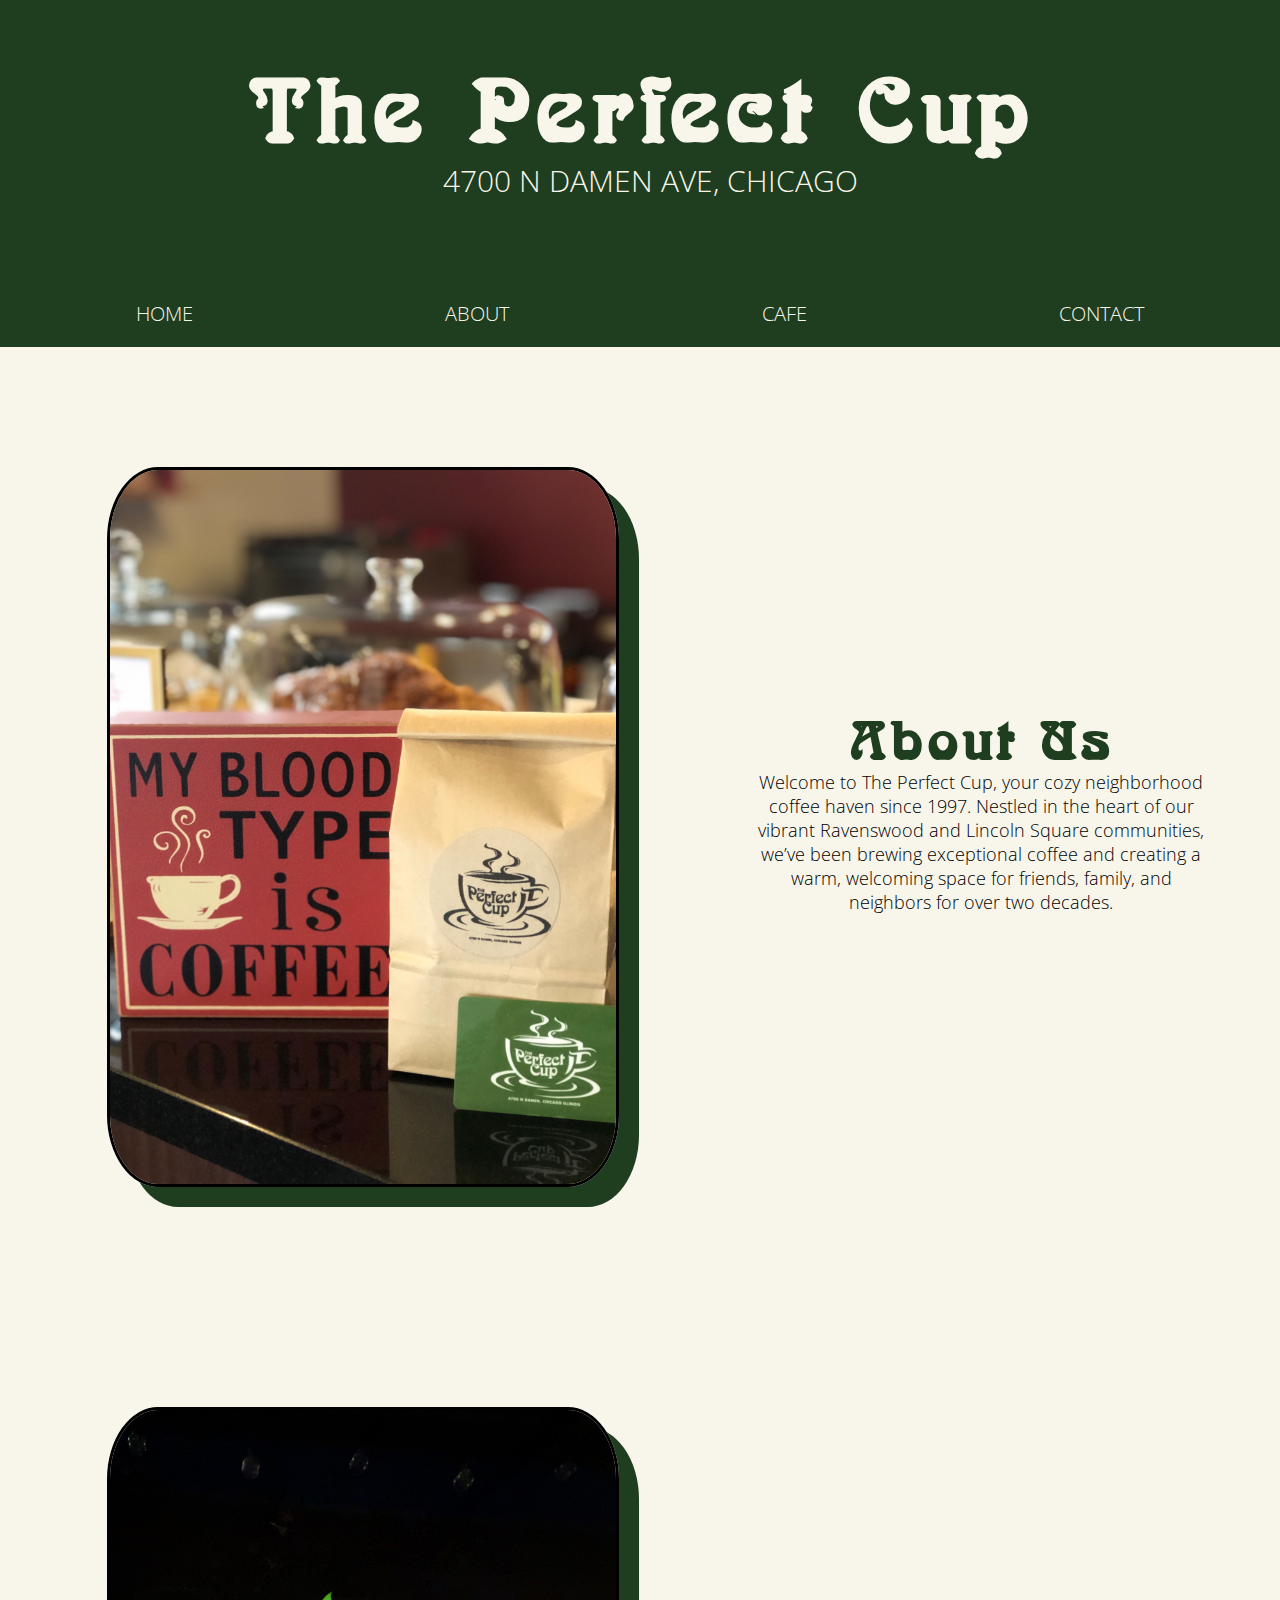
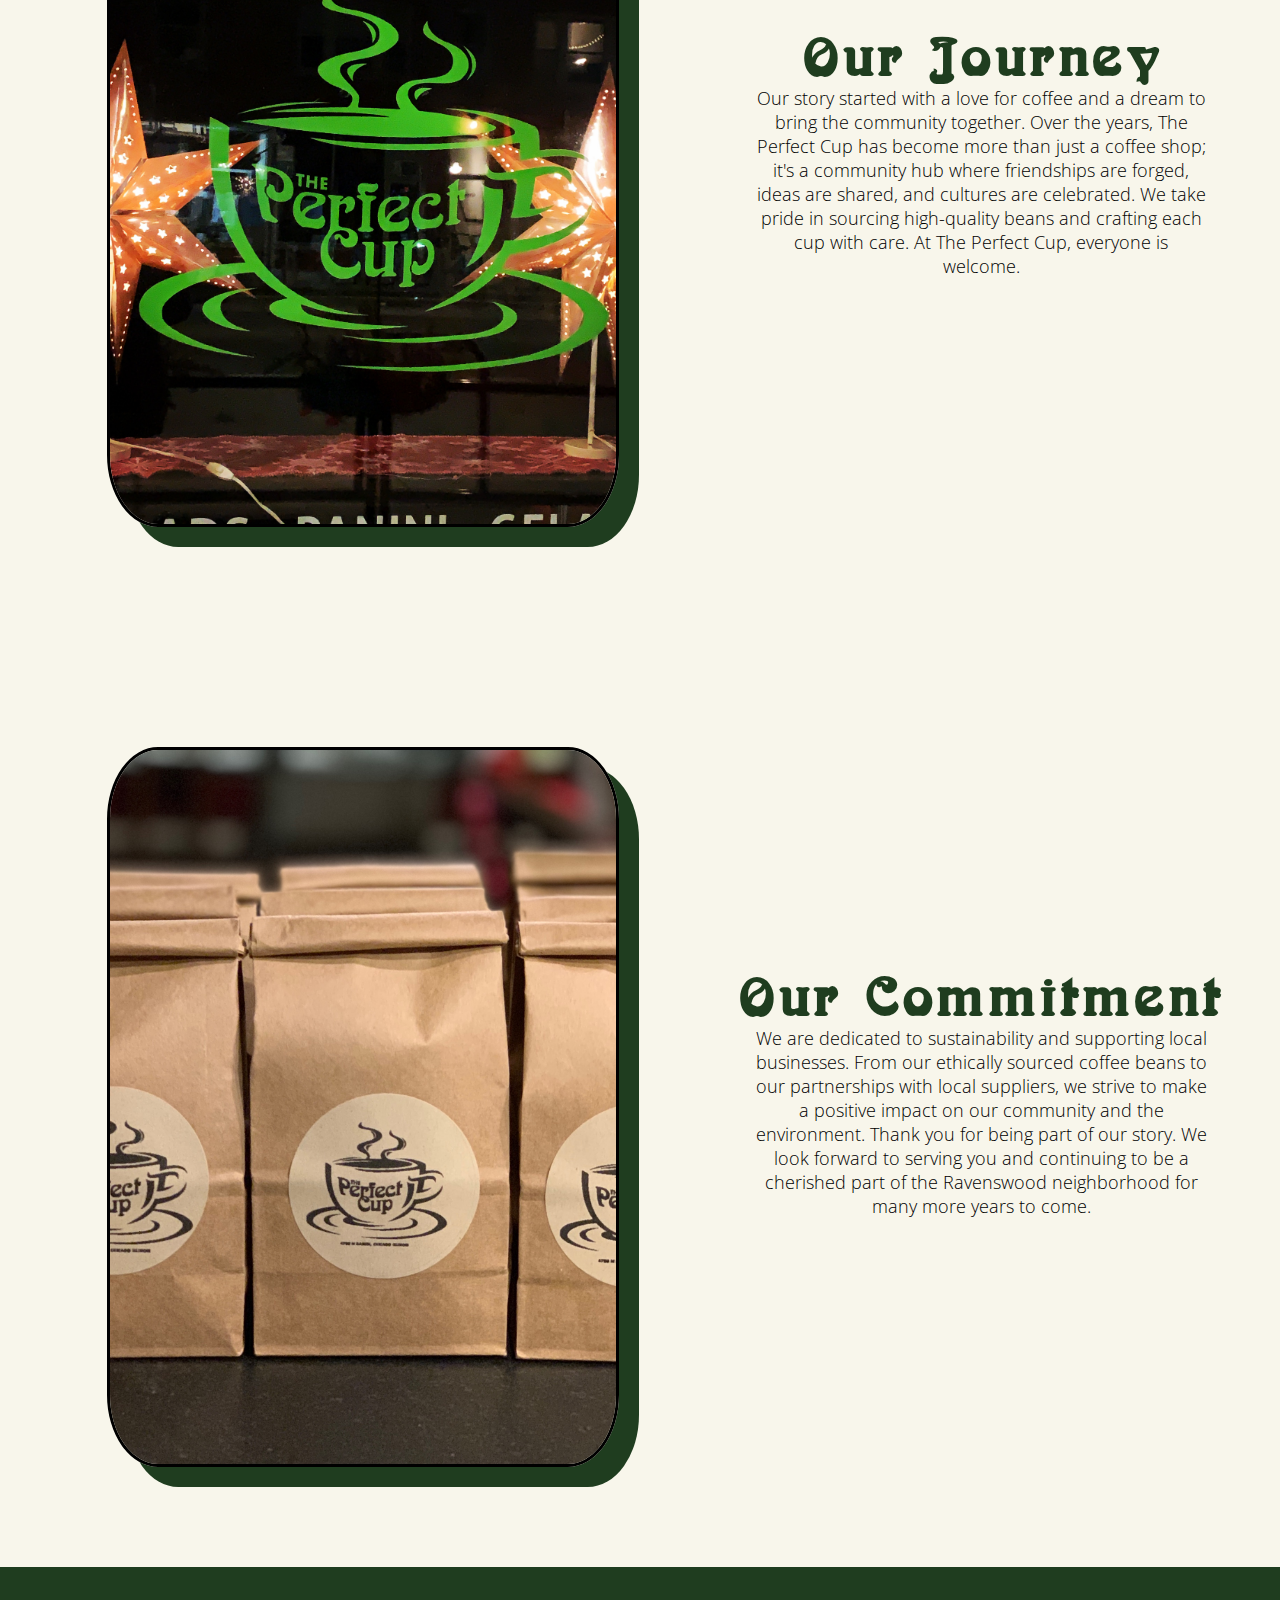
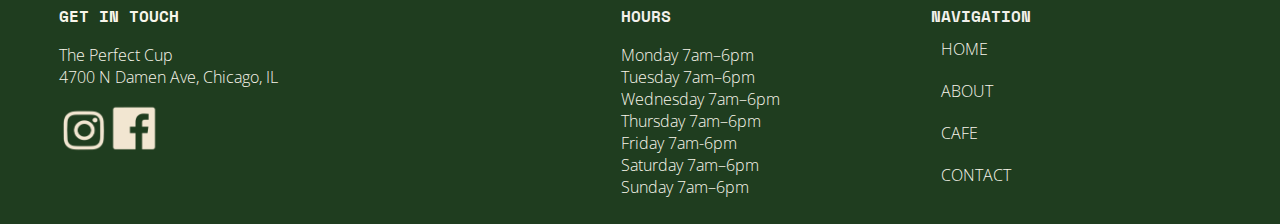
==== commit 51130b9d: "ok" ====
--- a/html/about.html
+++ b/html/about.html
@@ -92,7 +92,7 @@
 
     <div class="our-story">
       <div class="our-story1">
-        <img id="coffee-pages" src="../media/images/shelf.png">
+        <img id="coffee-pages" src="../photos-imports/giftcard.JPG">
       </div> 
       <div class="our-story2">
         <h3>About Us</h3>
@@ -102,7 +102,7 @@
 
     <div class="our-story">
       <div class="our-story1">
-        <img id="coffee-pages" src="../media/images/syrups2.png">
+        <img id="coffee-pages" src="../photos-imports/perfectcup-logo.JPG">
       </div> 
       <div class="our-story2">
         <h3>Our Journey</h3>
@@ -114,7 +114,7 @@
 
     <div class="our-story">
       <div class="our-story1">
-        <img id="coffee-pages" src="../media/images/pastries.png">
+        <img id="coffee-pages" src="../photos-imports/coffee bags.JPG">
       </div> 
       <div class="our-story2">
         <h3>Our Commitment</h3>
@@ -123,6 +123,16 @@
       </div>
     </div>
   </div> 
+
+
+
+
+ 
+
+
+
+
+
 
   <div class="flex-container-footer">
 
--- a/css/style.css
+++ b/css/style.css
@@ -17,6 +17,21 @@
   width: 100%;
 }
 
+
+.google-map {
+  padding-bottom: 50%;
+  position: relative;
+  background-color:#1f3d1f;
+}
+
+.google-map iframe {
+  height: 100%;
+  width: 100%;
+  left: 0;
+  top: 0;
+  position: absolute;
+
+}
 
 .parent-container {
   width: 100%;
@@ -131,10 +146,13 @@
     /* border: solid black;
     border-radius: 20px; */
     background-color: #1f3d1f;
-    font-family: 'louiseregular';
-
-   
-}
+    font-family: 'boecklin';
+
+   
+}
+
+
+
 
 @font-face {
   font-family: 'louiseregular';
@@ -145,8 +163,19 @@
 
 }
 
+@font-face {
+  font-family: 'boecklin';
+  src: url('../media/fonts/boecklin.ttf') format('ttf');
+  src: url('../media/fonts/boecklin.woff') format('woff');
+  font-weight: normal;
+  font-weight: normal;
+
+
+}
+
+
 h1{
-  font-family: 'louiseregular';
+  font-family: 'boecklin';
     font-size: 100px;
     color: #f8f6eb;
     margin-top: 120px;
@@ -155,6 +184,7 @@
     text-align: center;
     flex-wrap: wrap;
     margin-bottom: auto;
+  
 
     
 }
@@ -178,7 +208,7 @@
 }
 
 h3{
-  font-family: 'louiseregular';
+  font-family: 'boecklin';
     font-size: 60px;
    color: #1f3d1f;
     justify-content: center;
@@ -253,6 +283,7 @@
   object-position: 50% 50%;
   border-radius: 10%;
 margin-top: 20px;
+margin-bottom: 20px;
 }
 
 #food{
@@ -321,7 +352,13 @@
 
 
 
-
+.scroll {
+  overflow-y: auto;
+  height: 200px; /* Adjust the height as needed */
+  border: 1px solid #ccc; /* Optional: for visual debugging */
+  display: block;
+  width: 100%;
+}
 
 
 .flex-container-footer {
@@ -383,6 +420,7 @@
     text-decoration: none;
     font-size: 30px;
     display: none;
+ 
   }
   
   .topnav a.icon {
@@ -461,6 +499,7 @@
   height: auto;
   display: flex;
   flex-wrap: wrap;
+  
 }
 
 .umbria{
@@ -480,6 +519,7 @@
   flex-wrap: wrap;
   margin-left: auto;
   margin-right: auto;
+  
 
 }
 
@@ -496,7 +536,7 @@
 margin-right: auto;
 text-align: center;
   flex-wrap: wrap;
-
+ 
 }
 
 .our-story3{
@@ -542,21 +582,21 @@
 
 
 .hi{
-  
-  width: 100%;
-  height: 30vh;
-  font-family: 'louiseregular';
+
+  font-family: 'boecklin';
   font-size: 60px;
   justify-content: center;
-  padding-top: 30px;
+  padding-top: 10px;
   text-align: center;
   color: white;
-  width: 50%;
-  height: 50vh;
+  width: 100%;
+  height: 20vh;
  
   flex-wrap: wrap;
   flex-direction: in-line;
   display: flex;
+  background-color:#1f3d1f;
+
 }
 
 
@@ -571,6 +611,18 @@
 padding-bottom: 20px;
 }
 
+.scroll{
+  display: block; /* Ensure block-level display for vertical stacking */
+  margin: 0;
+  padding: 10px;
+  color: black;
+  width: 100%;
+  height: auto;
+  text-align: left;
+  overflow: visible;
+  margin-bottom: 50px;
+  flex-wrap: wrap;
+}
 
 
 button{
@@ -651,7 +703,7 @@
     color: black;
     padding: 14px 16px;
     text-decoration: none;
-    font-family: 'louiseregular', sans-serif;
+    font-family: 'boecklin', sans-serif;
     font-size: 30px;
     display: block;
  
@@ -729,7 +781,7 @@
           color: black;
           padding: 0px;
           text-decoration: none;
-          font-family: 'louiseregular', sans-serif;
+          font-family: 'boecklin', sans-serif;
           font-size: 17px;
           display: block;
        
@@ -796,6 +848,7 @@
   
     #map{
    padding: 20px;
+
     }
   
   
@@ -826,9 +879,13 @@
   
   p{ 
     font-size: 12px;
-  }
-  
-  
+    justify-content: center;
+  }
+  
+  h4{
+    display: block;
+    justify-content: center;
+  }
   
   .scroll {
     display: block; /* Ensure block-level display for vertical stacking */
@@ -882,7 +939,7 @@
   margin-bottom: auto;
   height: auto;
 
-  
+  width: 100%;
 
 
 }
@@ -892,7 +949,9 @@
    margin-top:auto;
    margin-bottom: auto;
    /* box-shadow: 5px 5px #1f3d1f; */
- 
+
+ width: 100%;
+ padding: 10px;
   
 
 }
@@ -904,6 +963,7 @@
    align-items: center;
    text-align: center;
    padding: 10px;
+   width: 100%;
   
 
   
@@ -927,7 +987,17 @@
 
   
     
-
+  @media screen and (max-width: 768px) {
+    .scroll {
+      display: block;
+    }
+  }
+  
+  @media screen and (min-width: 769px) {
+    .scroll {
+      display: block;
+    }
+  }
 
   
   
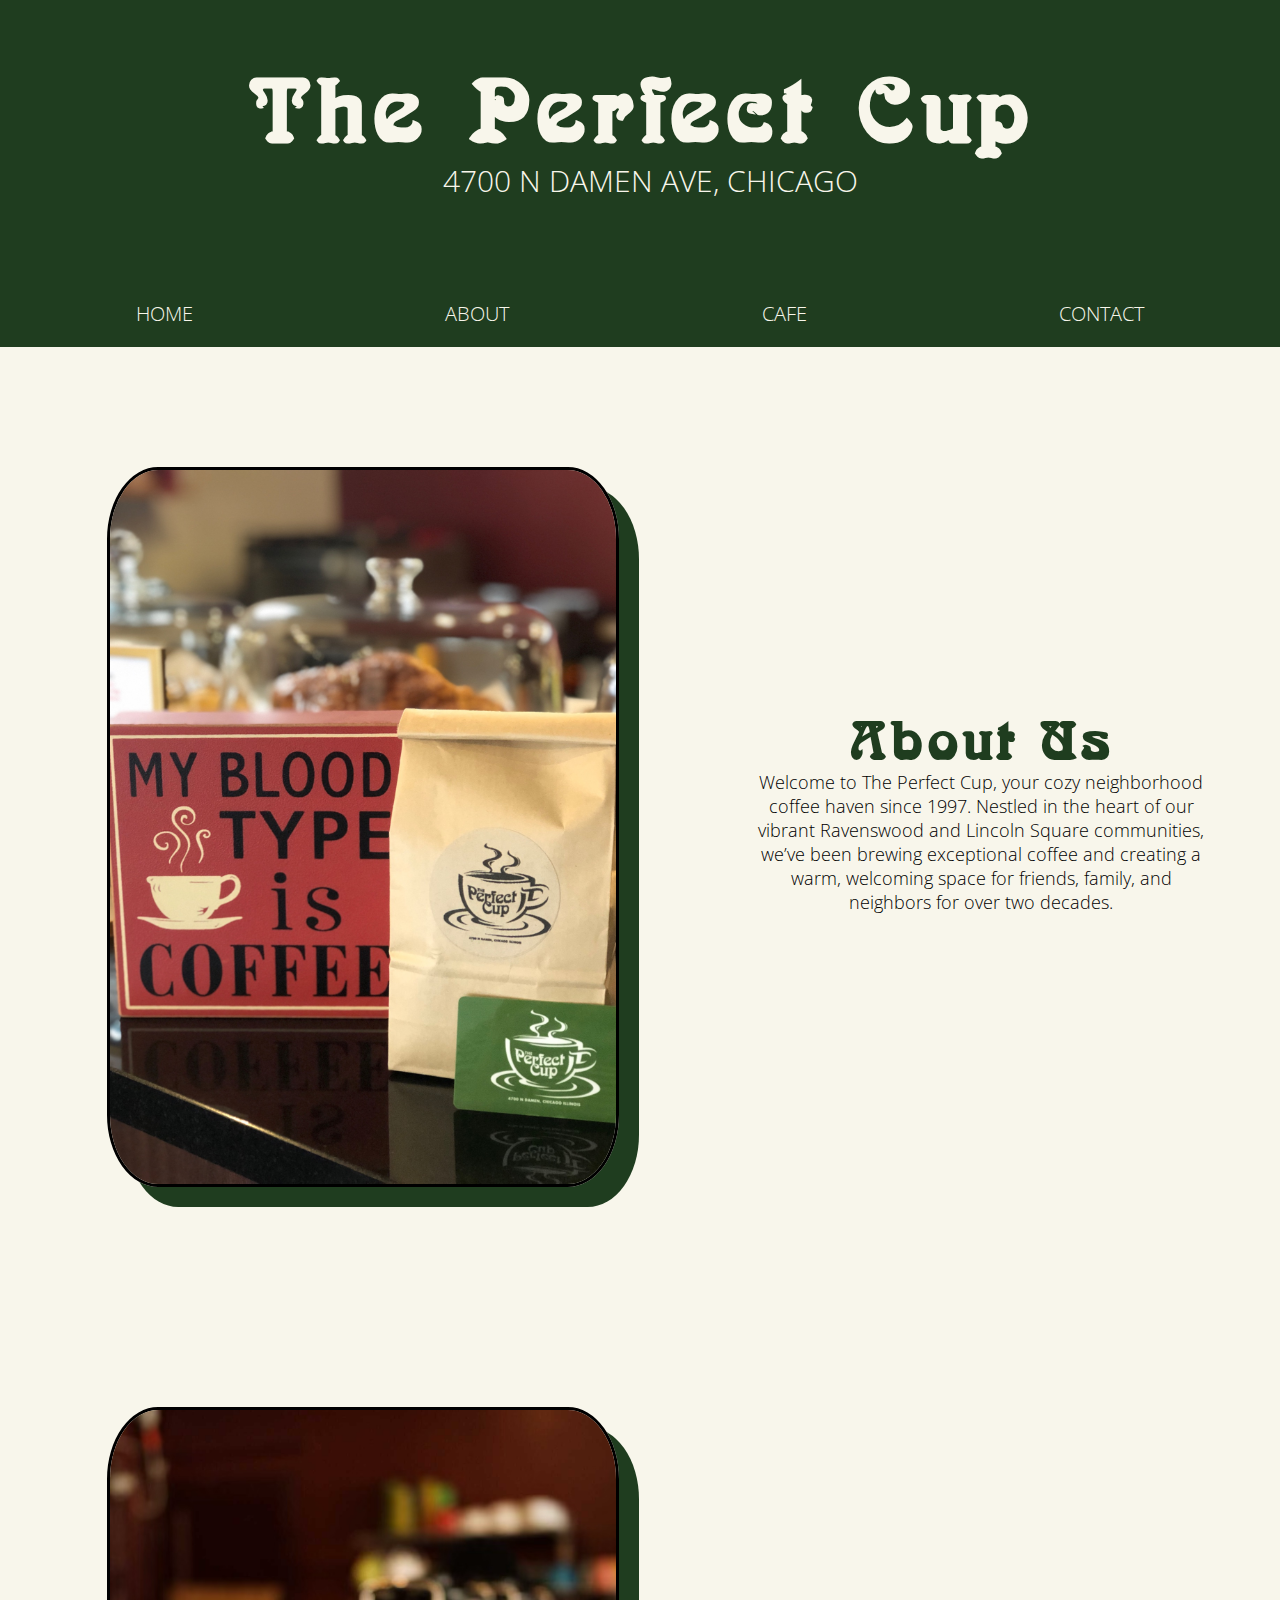
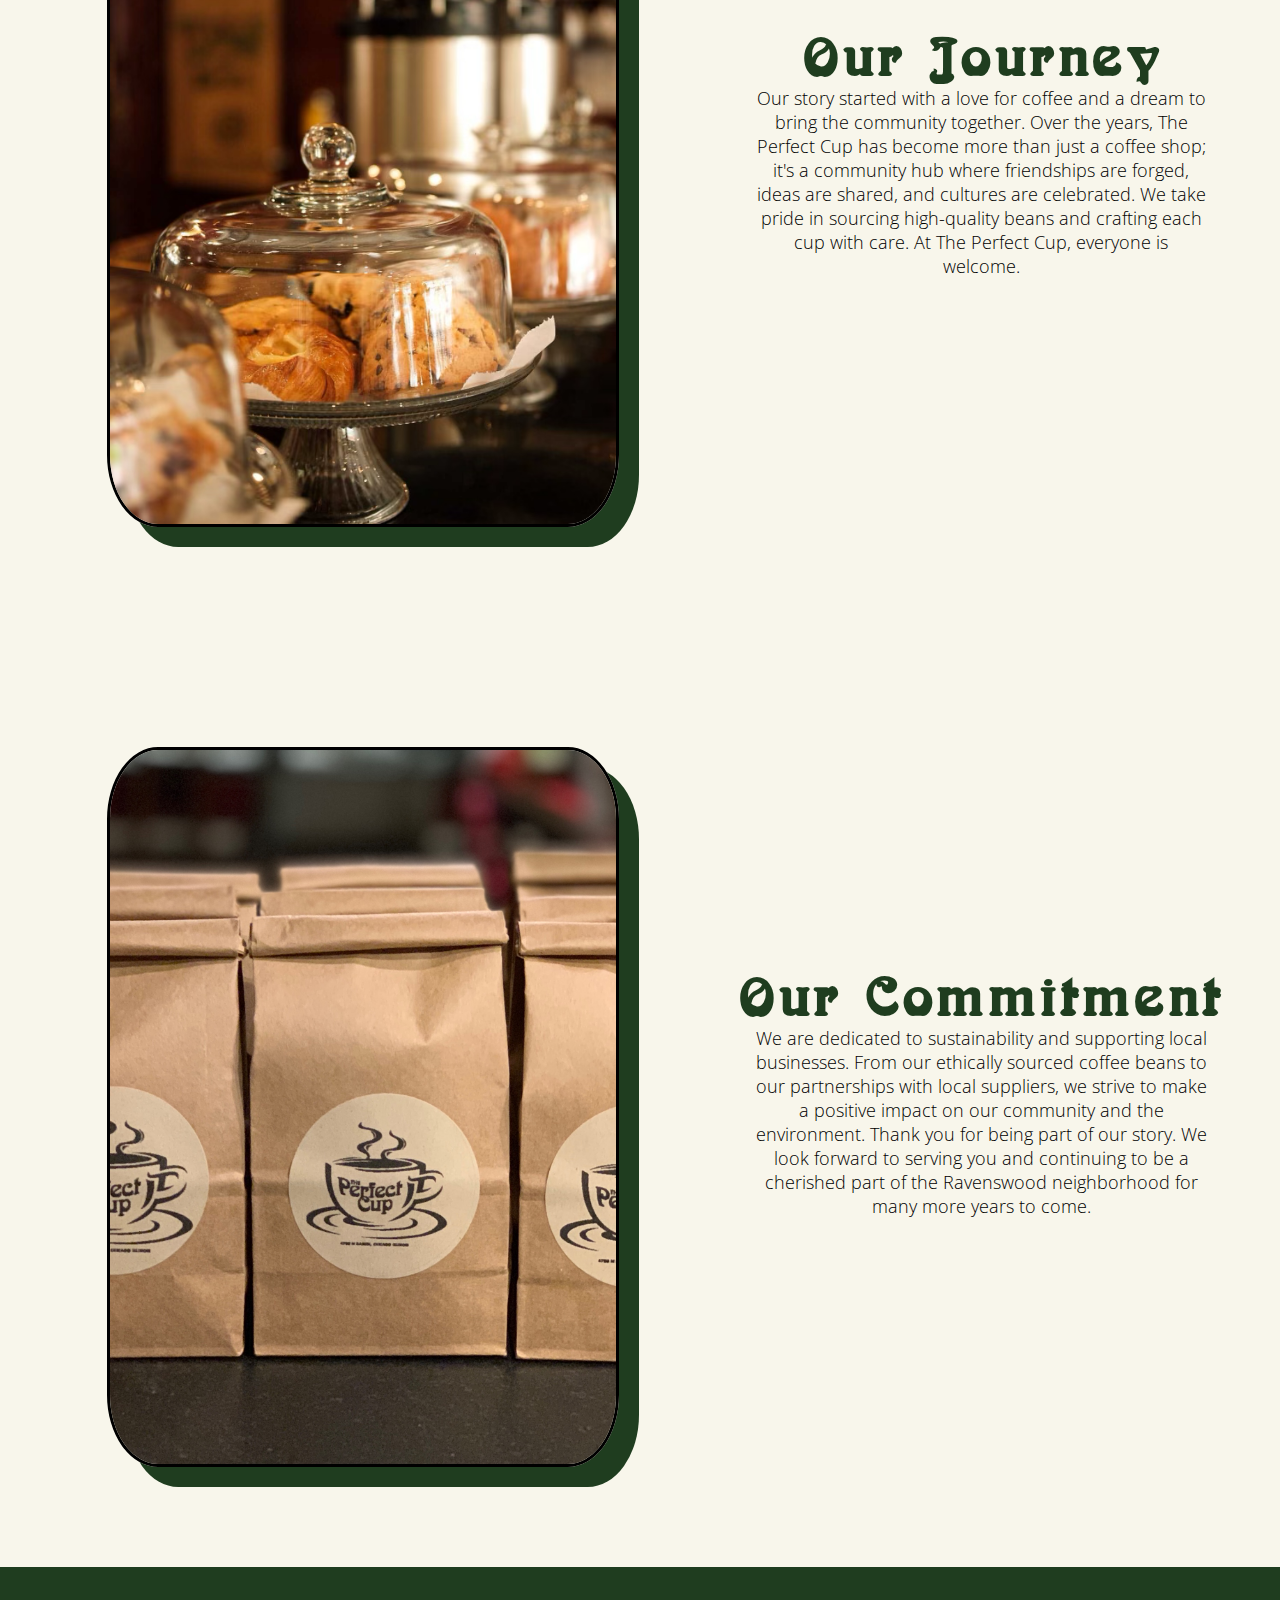
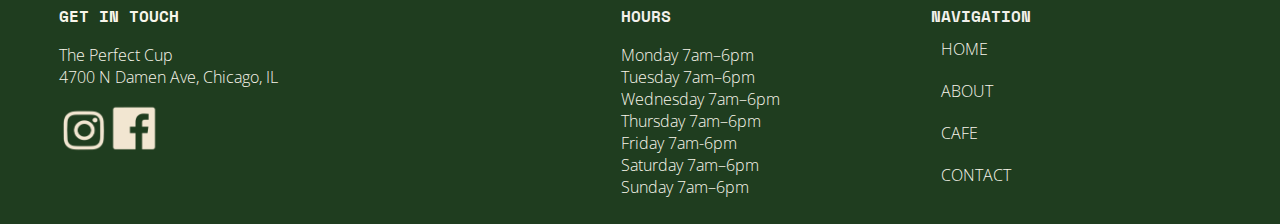
==== commit 72156a67: "ok" ====
--- a/html/about.html
+++ b/html/about.html
@@ -102,7 +102,8 @@
 
     <div class="our-story">
       <div class="our-story1">
-        <img id="coffee-pages" src="../photos-imports/perfectcup-logo.JPG">
+        <!-- <img id="coffee-pages" src="../photos-imports/perfectcup-logo.JPG"> -->
+        <img id="coffee-pages" src="../media/images/pastries2.png">
       </div> 
       <div class="our-story2">
         <h3>Our Journey</h3>
--- a/css/style.css
+++ b/css/style.css
@@ -297,7 +297,7 @@
 object-fit: cover;
 object-position: 50% 50%;
 border-radius: 10%;
-margin-top: 20px;
+
 }
 
 
@@ -856,14 +856,20 @@
     width: 80%;
     height: auto;
     box-shadow: 10px 10px #1f3d1f;
-   
-  
-  }
+    object-fit: cover;
+    object-position: 50% 100%;
+  
+  }
+
+
+
 
   #coffee-pages{
     width: 80%;
     height: auto;
     box-shadow: 5px 5px #1f3d1f;
+    object-fit: cover;
+    object-position: 50% 50%;
   }
   
     .our-story2, .our-story3{
@@ -876,6 +882,10 @@
     
     }
 
+    .flex-container3{
+      object-fit: cover;
+      object-position: 50% 50%;
+    }
   
   p{ 
     font-size: 12px;
@@ -979,6 +989,10 @@
   justify-content: space-evenly;
 }
 
+
+
+
+
   }
   
  
